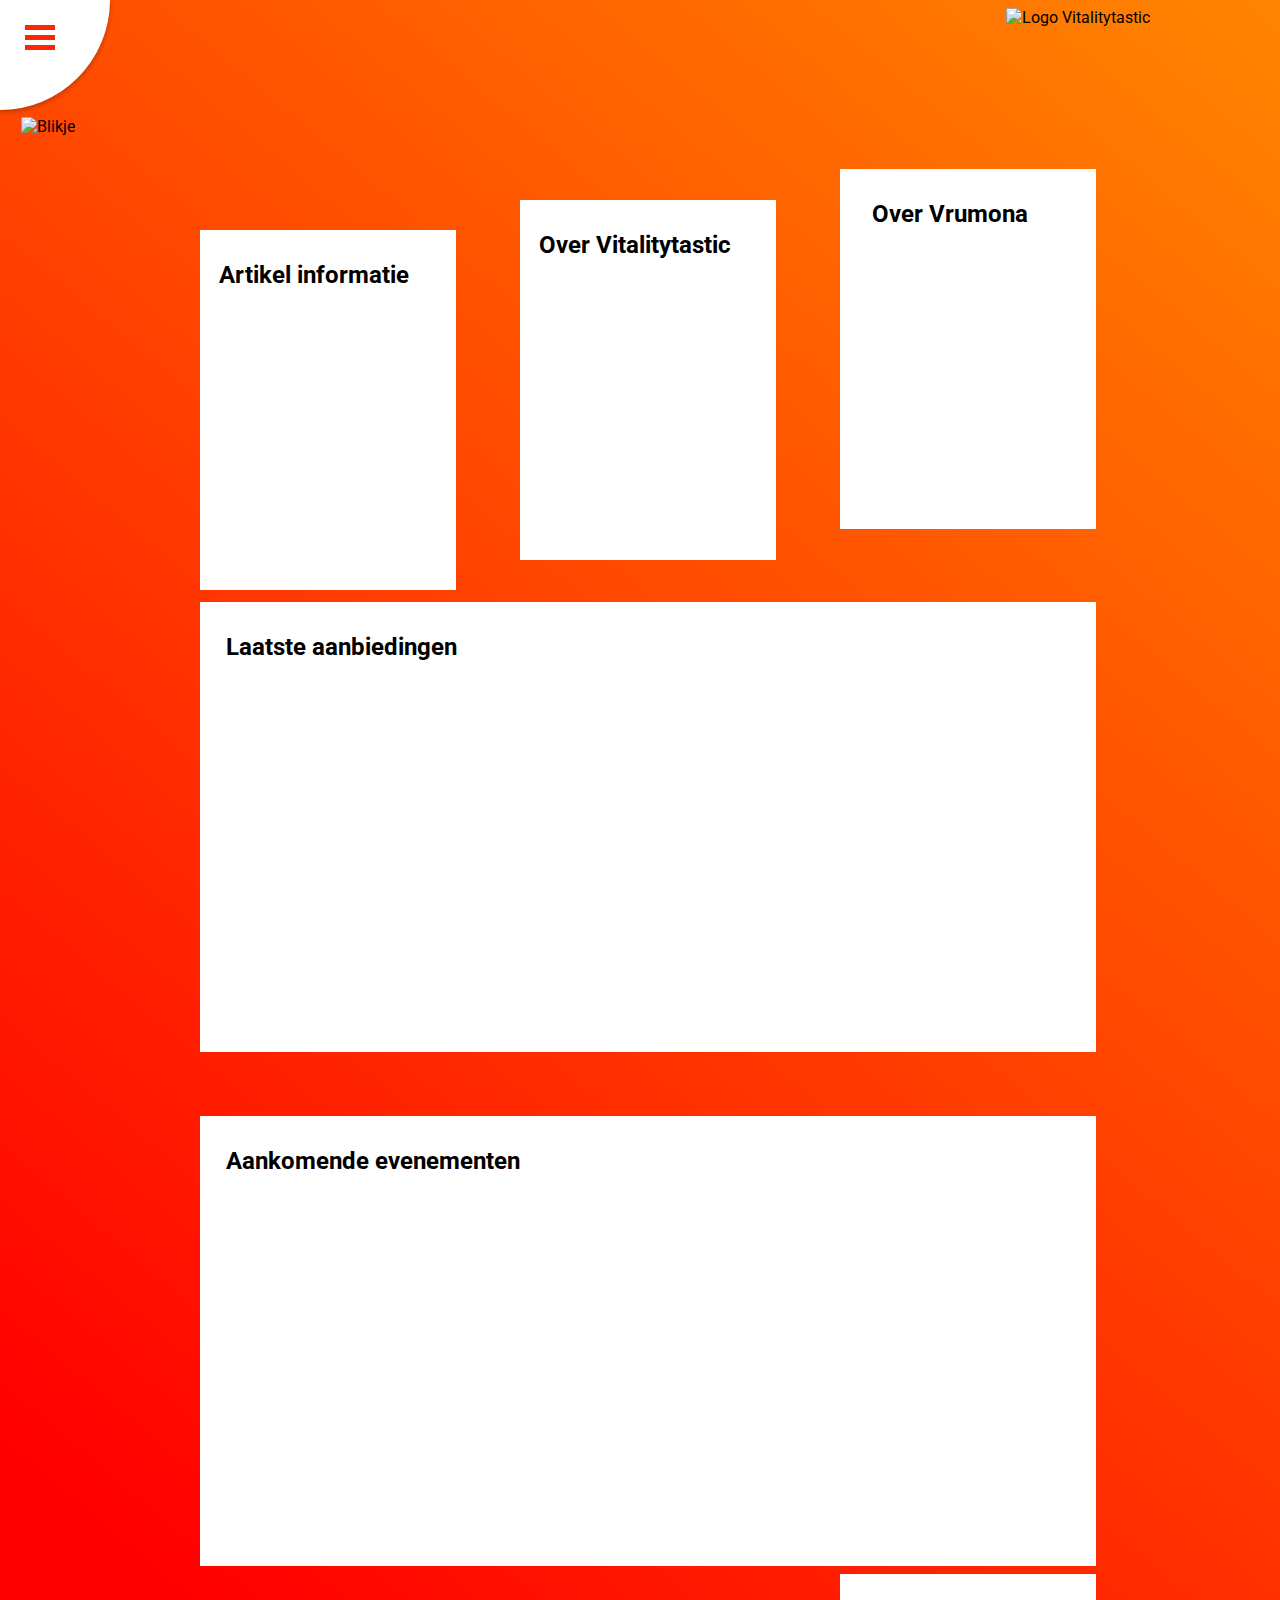
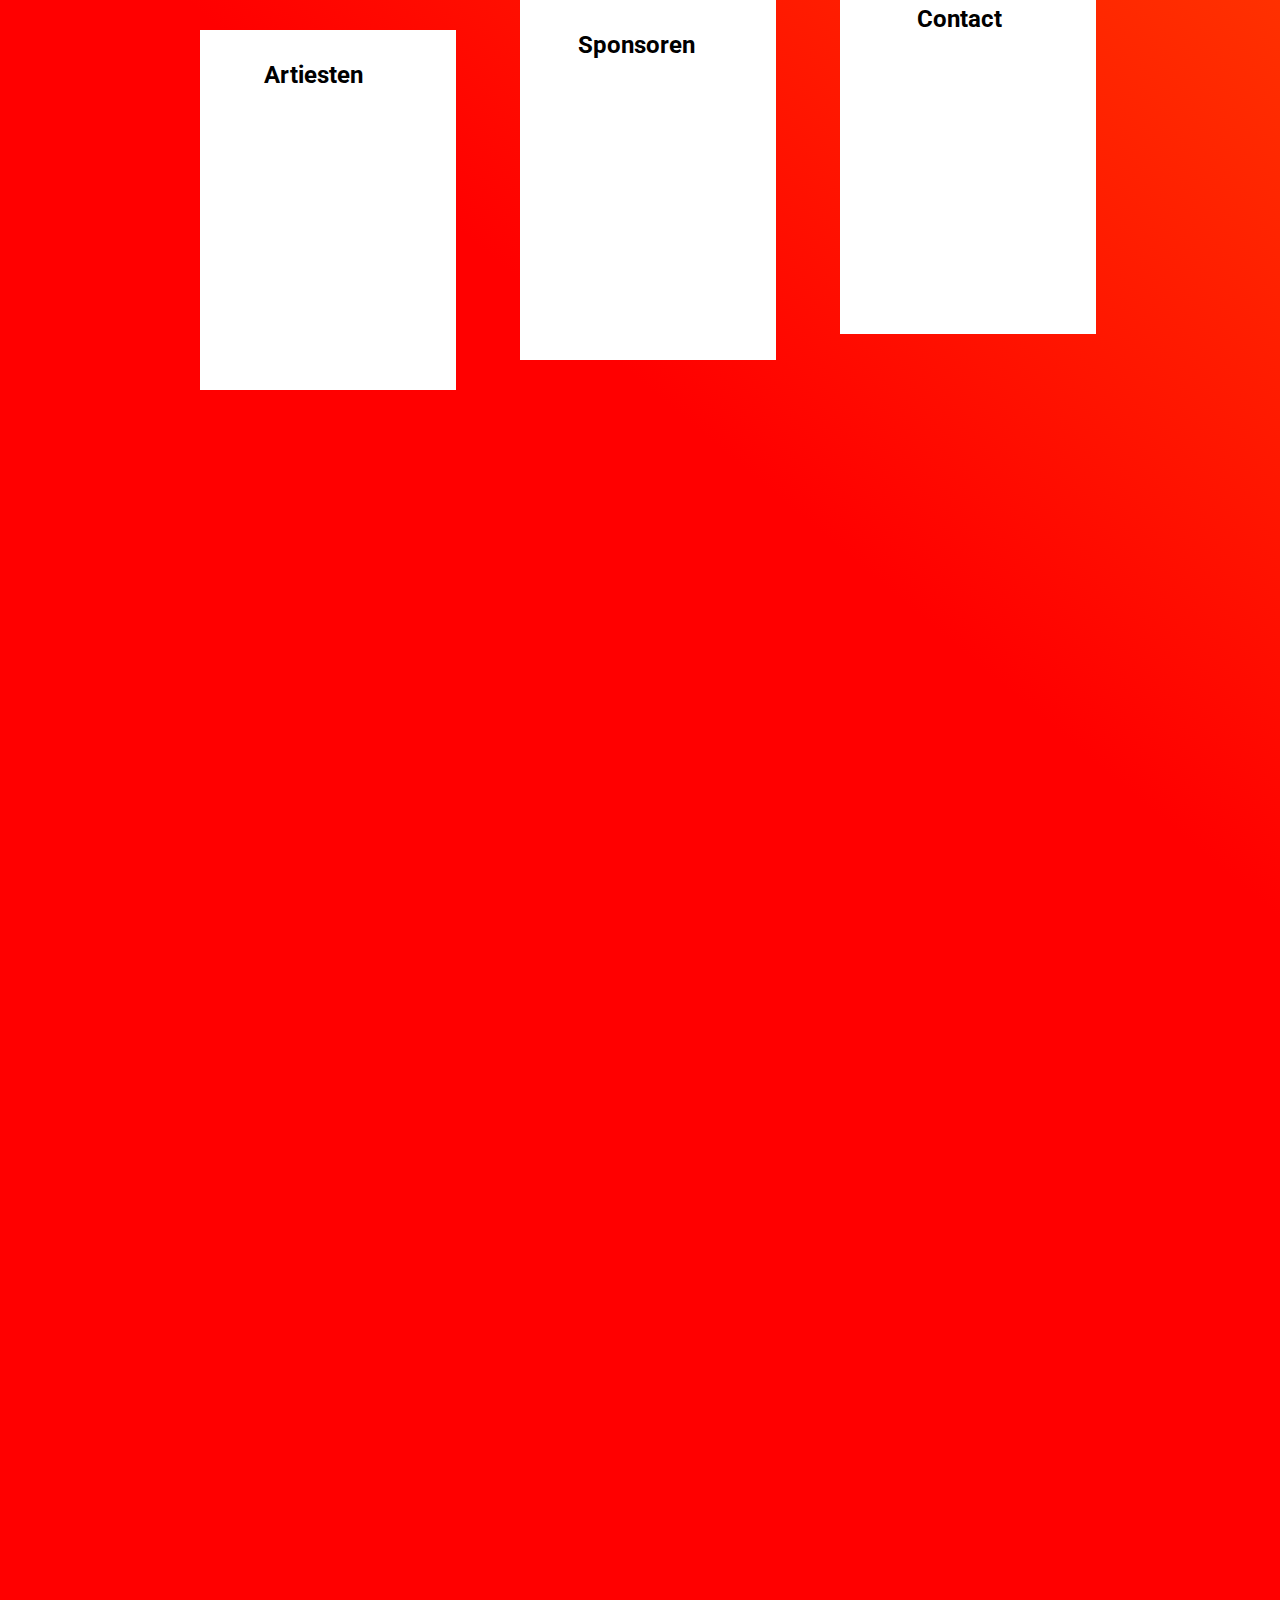
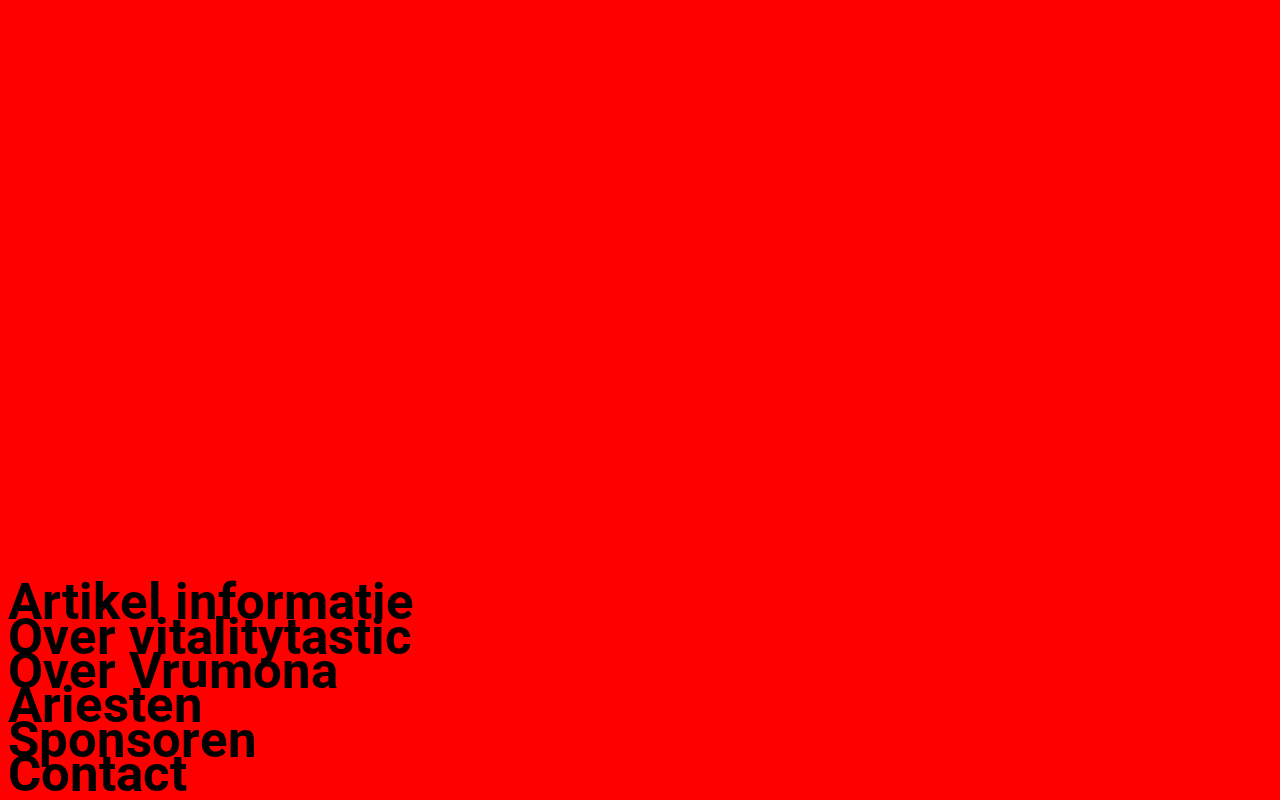
==== index.html @ ac8f7197 "home pagina gelinkt" ====
<!DOCTYPE html>
<html lang="en">
    <head>
        <meta charset="utf-8">
        <meta http-equiv="language" content="NL">
        <meta name="viewport" content="width=device-width, initial-scale=1.0">
        <meta name="description" content="Vitalitytastic Energy">
        <meta name="author" content="Marieke van Rijn, Moos ter Haak, Marco Eitens, Kane de Rode">
        <meta name="keywords" content="Vitalitytastic Energy">
        <title>Vitalitytastic</title>
        <link rel="stylesheet" type="text/css" href="css/style.css">
        <link rel="preconnect" href="https://fonts.gstatic.com">
        <link href="https://fonts.googleapis.com/css2?family=Roboto:wght@300&display=swap" rel="stylesheet">
    </head>
    <body>
            <header>
                <input type="checkbox" id="menu-toggle"/>
                <label id="trigger" for="menu-toggle"></label>
                <label id="burger" for="menu-toggle"></label>
                <ul id="menu">
                    <li><a href="index.html">Home</a></li>
                    <li><a href="#">Evenementen</a></li>
                    <li><a href="#">Artiesten</a></li>
                    <li><a href="#">Sponsoren</a></li>
                    <li><a href="#">Bedrijf informatie</a></li>
                    <li><a href="#">Product Informatie</a></li>
                    <li><a href="index.contact.html">Contact</a></li> 
                    <li><a href="#">About Us</a></li>
                </ul>
                <img class="logo"src="images/logo.png" alt="Logo Vitalitytastic">
            </header>
            <img class="blikje" src="images/blikje.png" alt="Blikje">
            <article id="intro-tekst">
                <h1>NIEUW: Vitalitytastic energy</h1>
                <p>Probeer nu Vitalitytastic, verkrijgbaar op diverse evenementen en in diverse winkels. </p>
            </article>
            <article class="blok1">
                <h1>Artikel informatie</h1>
            </article>
            <article class="blok2">
                <h1>Over Vitalitytastic</h1>
            </article>
            <article class="blok3">
                <h1>Over Vrumona</h1>
            </article>
            <article class="blok4">
                <h1>Laatste aanbiedingen</h1>
            </article>
            <article class="blok5">
                <h1>Aankomende evenementen</h1>
            </article>
            <article class="blok6">
                <h1>Artiesten</h1>
            </article>
            <article class="blok7">
                <h1>Sponsoren</h1>
            </article>
            <article class="blok8">
                <h1>Contact</h1>
            </article>
            <div class="rows">
              </div>
              <div class="mywrapper">
                <div class="rows">
                  <div class="cols"><h1>Artikel informatie</h1></div>
                  <div class="cols"><h1>Over vitalitytastic</h1></div>
                  <div class="cols"><h1>Over Vrumona</h1></div>
                  <div class="cols"><h1>Ariesten</h1></div>
                  <div class="cols"><h1>Sponsoren</h1></div>
                  <div class="cols"><h1>Contact</h1></div>
                </div>
              </div>
              <div class="rows">
            
              </div>
    </body>
</html>
---- css/style.css ----
/* main achtergrond en font */
html {
background-image: linear-gradient(#ff8a00, #e52e71);
background-image: linear-gradient(to right, violet, darkred, purple);
background-image: linear-gradient(40deg, rgb(255 0 0) 45%, orange);
background-repeat: no-repeat;
background-size: 2000px 4000px ;
font-family: 'Roboto', sans-serif; 
}
/* einde main achtergrond en font */
/* mobile */
@media screen and (min-width: 300px) and (max-width: 768px) {

    /* logo */
    .logo {
    position: relative;
    left: 205vw;
    width: 200vw;
    bottom: 5vh;
    z-index: 2;
}
/* einde logo */
/* navigatie */
@keyframes checked-anim {
    50% {
        width: 3000px;
        height: 3000px;
    }
    100% {
        width: 405%;
        height: 400%;
        border-radius: 0;
    }
}
@keyframes not-checked-anim {
    0% {
        width: 3000px;
        height: 3000px;
    }
}
li, a {
    margin: 75px 0 -55px 0;
    color: #f43b03;
    font: 14pt "Roboto", sans-serif;
    font-weight: 700;
    line-height: 1.8;
    text-decoration: none;
    text-transform: none;
    list-style: none;
    outline: 0;
    display: none;
}
li {
    width: 230px;
    text-indent: 56px;
}
a:focus {
    display: block;
    color: #333;
    background-color: #eee;
    transition: all .5s;
}
aside {
    position: absolute;
    color: white;
    top: 35%;
    right: 10%;
    text-align: right;
}
h1 {
    line-height: 0;
    font-size: 4vw;
    font-weight: 700;
}
h3 {
    float: right;
    line-height: .3;
    font-size: 2.5vw;
    font-weight: lighter;
}
h4 {
    float: left;
    margin-left: -2%;
    font-size: 1.5vw;
    font-weight: lighter;
}
#menu {
    top: 0;
    left: 0;
    z-index: 4;
}
#trigger, #burger, #burger:before, #burger:after {
    position: absolute;
    top: 25px;
    left: 25px;
    background: #ff2701;
    width: 30px;
    height: 5px;
    transition: .2s ease;
    cursor: pointer;
    z-index: 5;
}
#trigger {
    height: 25px;
    background: none;
}
#burger:before {
    content: " ";
    top: 10px;
    left: 0;
}
#burger:after {
    content: " ";
    top: 20px;
    left: 0;
}
#menu-toggle:checked + #trigger + #burger {
    top: 35px;
    transform: rotate(180deg);
    transition: transform .2s ease;
}

#menu-toggle:checked + #trigger + #burger:before {
    width: 10px;
    top: -2px;
    left: 18px;
    transform: rotate(45deg) translateX(-5px);
    transition: transform .2s ease;
}
#menu-toggle:checked + #trigger + #burger:after {
    width: 20px;
    top: 2px;
    left: 18px;
    transform: rotate(-45deg) translateX(-5px);
    transition: transform .2s ease;
}
#menu {
    position: absolute;
    margin: 0; padding: 0;
    width: 110px;
    height: 110px;
    background-color: #fff;
    border-bottom-right-radius: 100%;
    box-shadow: 0 2px 5px rgba(0,0,0,0.26);
    animation: not-checked-anim .2s both;
    transition: .2s;
}

#menu-toggle:checked + #trigger + #burger + #menu {
    animation: checked-anim 1s ease both;
}
#menu-toggle:checked + #trigger ~ #menu > li, a {
    display: block;
}
[type="checkbox"]:not(:checked), [type="checkbox"]:checked {
    display: none;
}
/* einde navigatie */
/* introductie */
.blikje {
    position: relative;
    width: 250vw;
    right: 50vw;
}
#intro-tekst{
    width: 250vw;
    position: relative;
    left: 125vw;
    bottom: 100vh;
    font-size: 4.5rem;
}
#intro-tekst h1 {
    font-size: 4.8rem;
}
/* einde introductie */
/* item blokken */
.blok1 h1, .blok2 h1, .blok3 h1, .blok6 h1, .blok7 h1, .blok8 h1 {display: none;}
.blok4 {
    position: relative;
    width: 325vw;
    height: 100vh;
    background-color: white;
    top: 65vh;
    left: 40vw;
    padding: 5vw;
    border: 5px black solid;
}
.blok4 h1 {font-size: 5rem;}
.blok5 {
    position: relative;
    width: 325vw;
    height: 100vh;
    background-color: white;
    top: 85vh;
    left: 40vw;
    padding: 5vw;
    border: 5px black solid;
}
.blok5 h1 {font-size: 5rem;}
.rows {
  height: 33.333333333333333333%;
}
.cols {
  width: 200vw;
  height: 200vw;
  /*float: right;*/
  /*height: 100%;*/
  background-color: white;
  border: solid;
  font-size: 2.2vw;
  text-align: center;
  vertical-align: middle;
  border-color: black;
  display: inline-block;
}
.cols h1 {
    font-size: 5rem;
}
.mywrapper {
    bottom: 290vh;
    position: relative;
    left: 38vw;
    width: 360vw;
    max-width: 500vw;
    overflow-x: scroll;
    white-space: nowrap;
    padding: 5vw;
}
/* einde item blokken */
}
/* einde mobile */
/* desktop */
@media screen and (min-width: 1200px) {
/* main */
html {height: 350vh;}
body {height: 350vh;}
/* einde main */
.text_info {
    margin-top:80px;
    margin-left:50px;
    background-color:white;
    width: 500px ;
}
/* logo */
.logo {
    position: relative;
    top: 0vh;
    width: 20vw;
    left: 78vw;
}
/* einde logo */
/* navigatie */
@keyframes checked-anim {
    50% {
        width: 3000px;
        height: 3000px;
    }
    100% {
        width: 100%;
        height: 100%;
        border-radius: 0;
    }
}
@keyframes not-checked-anim {
    0% {
        width: 3000px;
        height: 3000px;
    }
}
li, a {
    margin: 75px 0 -55px 0;
    color: #f43b03;
    font: 14pt "Roboto", sans-serif;
    font-weight: 700;
    line-height: 1.8;
    text-decoration: none;
    text-transform: none;
    list-style: none;
    outline: 0;
    display: none;
}
li {
    width: 230px;
    text-indent: 56px;
}
a:focus {
    display: block;
    color: #333;
    background-color: #eee;
    transition: all .5s;
}
aside {
    position: absolute;
    color: white;
    top: 35%;
    right: 10%;
    text-align: right;
}
h1 {
    line-height: 0;
    font-size: 4vw;
    font-weight: 700;
}
h3 {
    float: right;
    line-height: .3;
    font-size: 2.5vw;
    font-weight: lighter;
}
h4 {
    float: left;
    margin-left: -2%;
    font-size: 1.5vw;
    font-weight: lighter;
}
#menu {
    top: 0;
    left: 0;
    z-index: 4;
}
#trigger, #burger, #burger:before, #burger:after {
    position: absolute;
    top: 25px;
    left: 25px;
    background: #ff2701;
    width: 30px;
    height: 5px;
    transition: .2s ease;
    cursor: pointer;
    z-index: 5;
}
#trigger {
    height: 25px;
    background: none;
}
#burger:before {
    content: " ";
    top: 10px;
    left: 0;
}
#burger:after {
    content: " ";
    top: 20px;
    left: 0;
}
#menu-toggle:checked + #trigger + #burger {
    top: 35px;
    transform: rotate(180deg);
    transition: transform .2s ease;
}

#menu-toggle:checked + #trigger + #burger:before {
    width: 20px;
    top: -2px;
    left: 18px;
    transform: rotate(45deg) translateX(-5px);
    transition: transform .2s ease;
}
#menu-toggle:checked + #trigger + #burger:after {
    width: 20px;
    top: 2px;
    left: 18px;
    transform: rotate(-45deg) translateX(-5px);
    transition: transform .2s ease;
}
#menu {
    position: absolute;
    margin: 0; padding: 0;
    width: 110px;
    height: 110px;
    background-color: #fff;
    border-bottom-right-radius: 100%;
    box-shadow: 0 2px 5px rgba(0,0,0,0.26);
    animation: not-checked-anim .2s both;
    transition: .2s;
}

#menu-toggle:checked + #trigger + #burger + #menu {
    animation: checked-anim 1s ease both;
}
#menu-toggle:checked + #trigger ~ #menu > li, a {
    display: block;
}
[type="checkbox"]:not(:checked), [type="checkbox"]:checked {
    display: none;
}
/* einde navigatie */
/* introductie */
.blikje {
    position: relative;
    top: 10vh;
    left: 1vw;
    width: 40vw;
    z-index: 1;
}
#intro-tekst {
    width: 55vw;
    position: relative;
    left: 30vw;
    bottom: 50vh;
    color: white;
    z-index: 1;
}
#intro-tekst h1 {
    font-size: 3rem;
}
#intro-tekst p {
    font-size: 1.5rem;
}
/* einde introductie */
/* informatie blokken */
.blok1 {
    position: relative;
    background-color: white;
    height: 40vh;
    width: 20vw;
    left: 10vw;
    margin: 5vw;
    z-index: 1;
}
.blok1 h1 {
    position: relative;
    top: 5vh;
    left: 1.5vw;
    font-size: 1.5rem;
}
.blok2 {
    position: relative;
    background-color: white;
    height: 40vh;
    width: 20vw;
    left: 35vw;
    bottom: 50.5vh;
    margin: 5vw;
    z-index: 1;
}
.blok2 h1 {
    position: relative;
    top: 5vh;
    left: 1.5vw;
    font-size: 1.5rem;
}
.blok3 {
    position: relative;
    background-color: white;
    height: 40vh;
    width: 20vw;
    left: 60vw;
    bottom: 101vh;
    margin: 5vw;
    z-index: 1;
}
.blok3 h1 {
    position: relative;
    top: 5vh;
    left: 2.5vw;
    font-size: 1.5rem;
}
.blok4 {
    position: relative;
    background-color: white;
    height: 50vh;
    width: 70vw;
    left: 10vw;
    bottom: 100vh;
    margin: 5vw;
    z-index: 1;
}
.blok4 h1 {
    position: relative;
    top: 5vh;
    left: 2vw;
    font-size: 1.5rem;
}
.blok5 {
    position: relative;
    background-color: white;
    height: 50vh;
    width: 70vw;
    left: 10vw;
    bottom: 100vh;
    margin: 5vw;
    z-index: 1;
}
.blok5 h1 {
    position: relative;
    top: 5vh;
    left: 2vw;
    font-size: 1.5rem;
}
.blok6 {
    position: relative;
    background-color: white;
    height: 40vh;
    width: 20vw;
    left: 10vw;
    bottom: 100vh;
    margin: 5vw;
    z-index: 1;
}
.blok6 h1 {
    position: relative;
    top: 5vh;
    left: 5vw;
    font-size: 1.5rem;
}
.blok7 {
    position: relative;
    background-color: white;
    height: 40vh;
    width: 20vw;
    left: 35vw;
    bottom: 150.5vh;
    margin: 5vw;
    z-index: 1;
}
.blok7 h1 {
    position: relative;
    top: 5vh;
    left: 4.5vw;
    font-size: 1.5rem;
}
.blok8 {
    position: relative;
    background-color: white;
    height: 40vh;
    width: 20vw;
    left: 60vw;
    bottom: 200.5vh;
    margin: 5vw;
    z-index: 1;
}
.blok8 h1 {
    position: relative;
    top: 5vh;
    left: 6vw;
    font-size: 1.5rem;
}
/* einde informatie blokken */
/* product informatie pagina */

}
/* einde desktop */
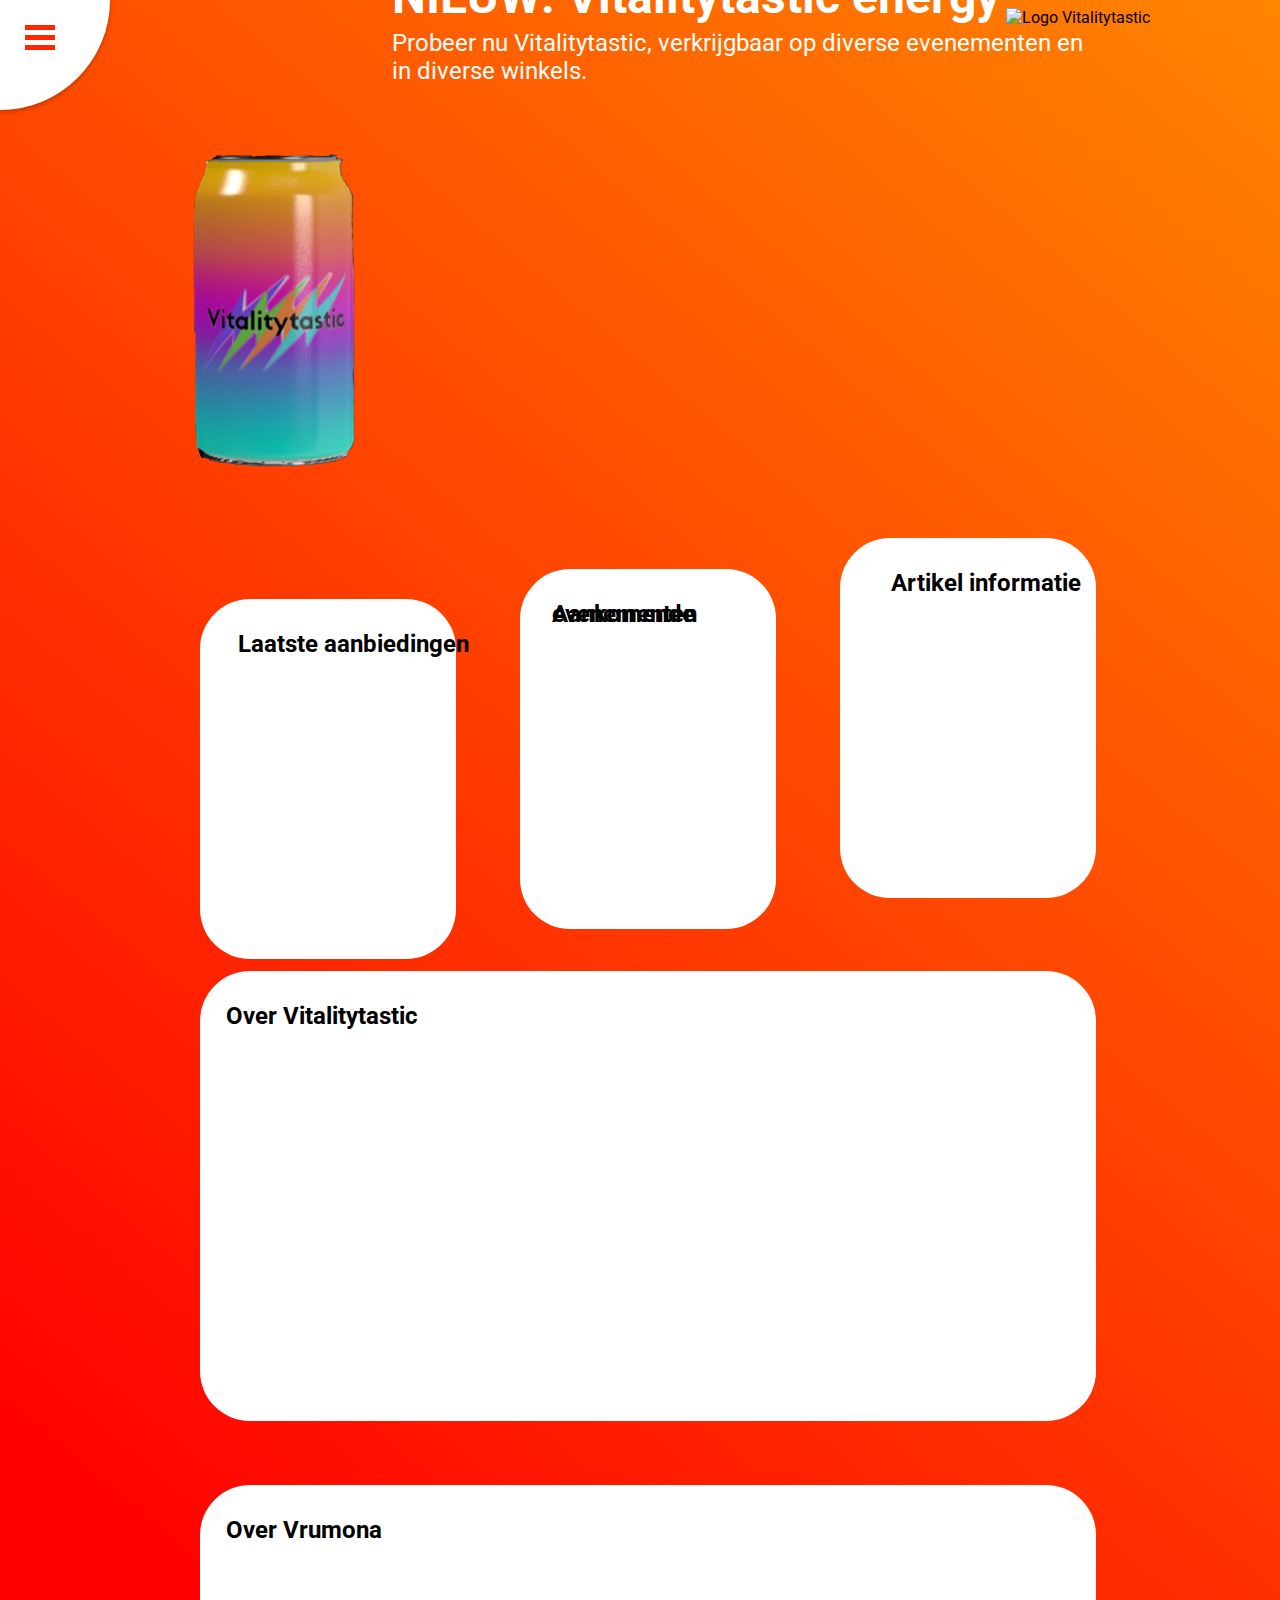
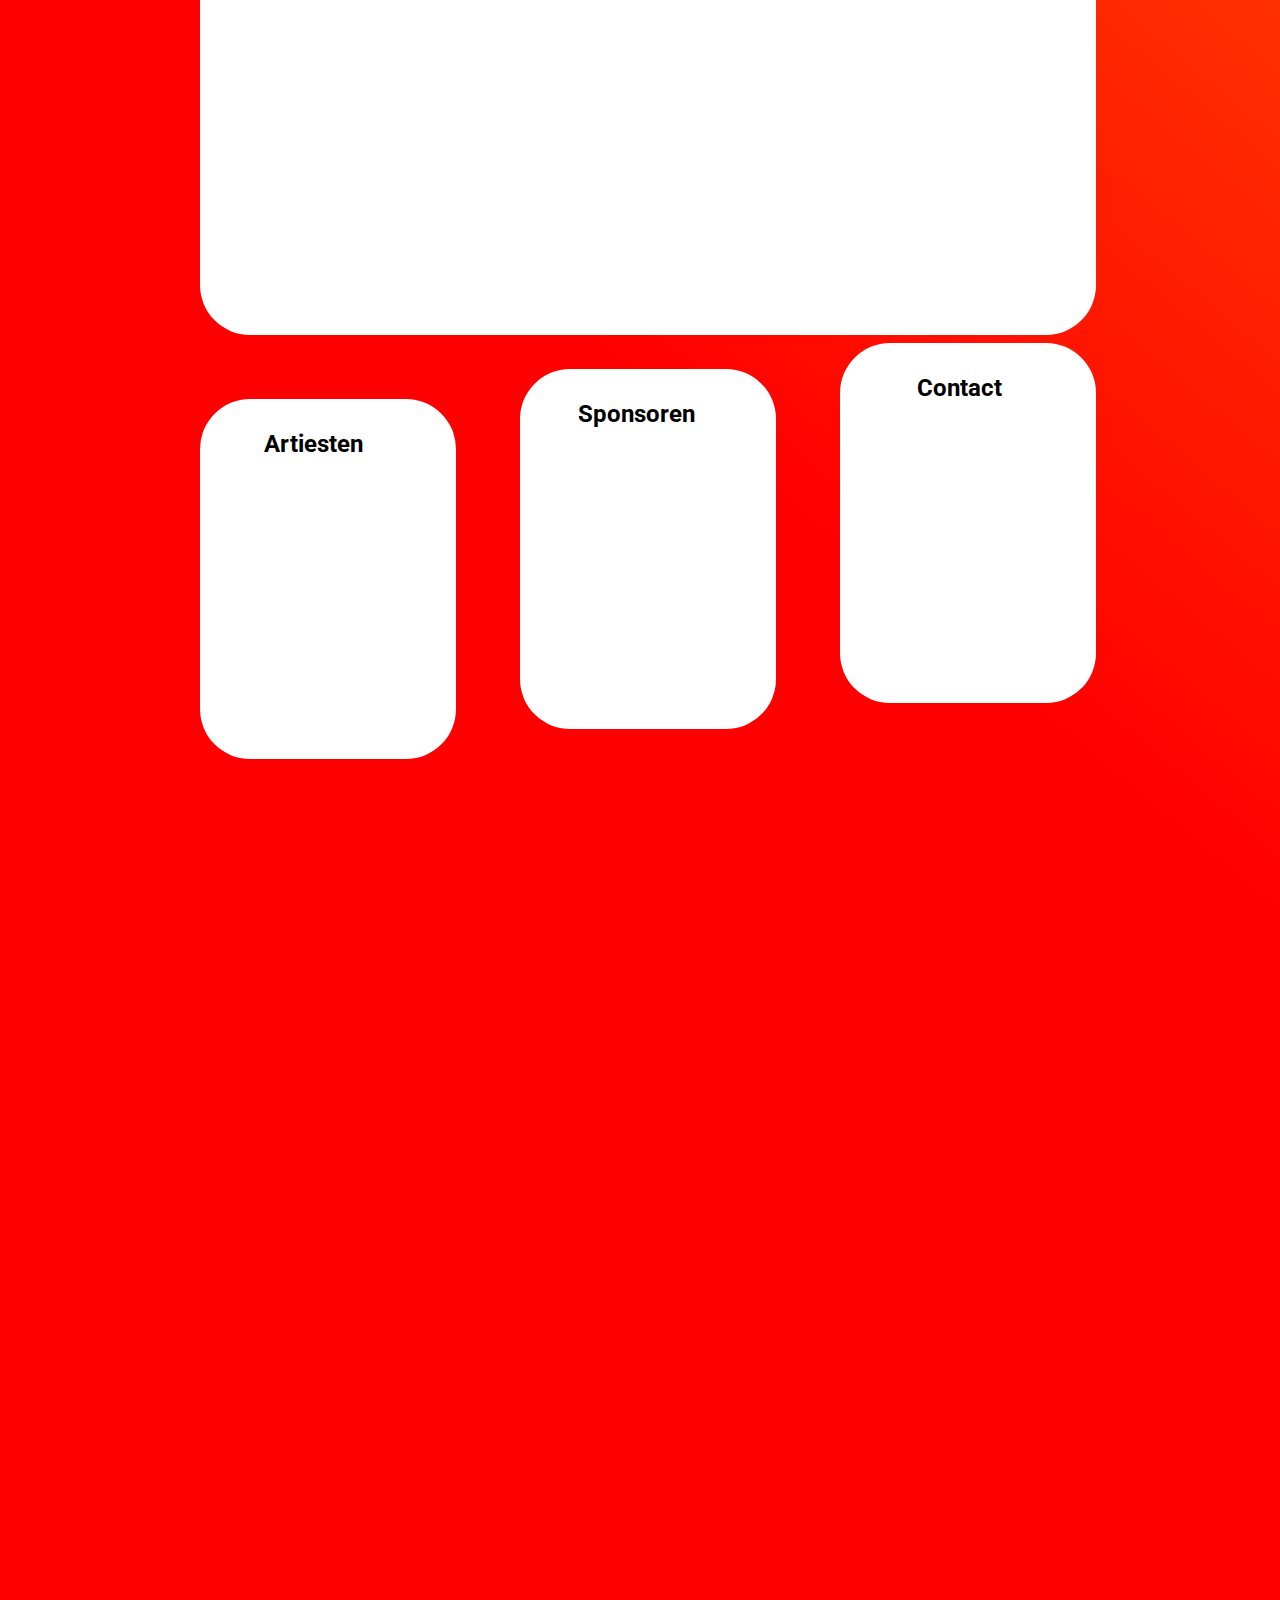
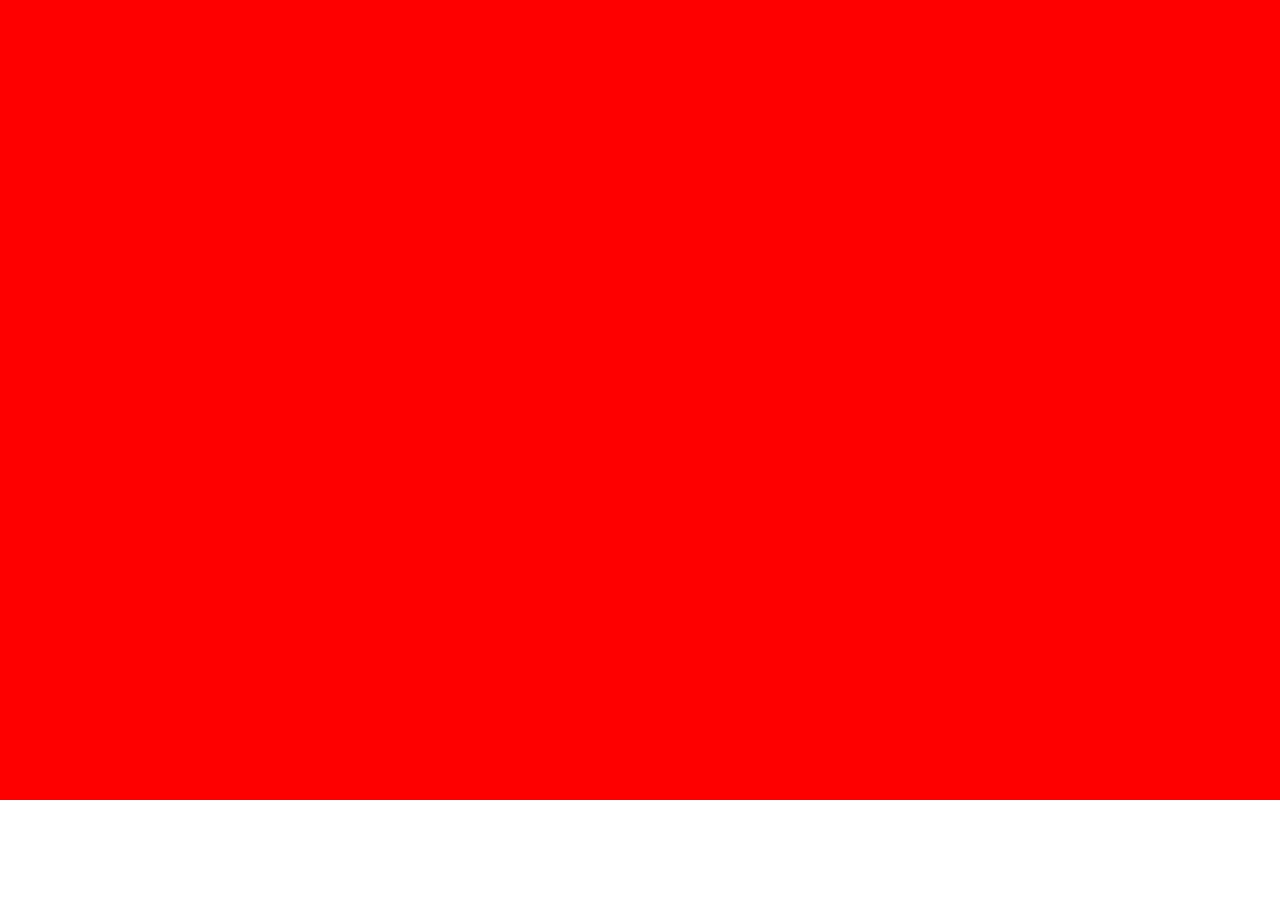
==== commit 62d0f1d7: "Layout aangepast, benaming toegevoegd" ====
--- a/index.html
+++ b/index.html
@@ -18,60 +18,75 @@
                 <label id="trigger" for="menu-toggle"></label>
                 <label id="burger" for="menu-toggle"></label>
                 <ul id="menu">
-                    <li><a href="index.html">Home</a></li>
-                    <li><a href="#">Evenementen</a></li>
-                    <li><a href="#">Artiesten</a></li>
-                    <li><a href="#">Sponsoren</a></li>
-                    <li><a href="#">Bedrijf informatie</a></li>
-                    <li><a href="#">Product Informatie</a></li>
-                    <li><a href="index.contact.html">Contact</a></li> 
-                    <li><a href="#">About Us</a></li>
+                    <li class="menu-list"><a class="menu-a" href="index.html">Home</a></li>
+                    <li class="menu-list"><a class="menu-a" href="#">Evenementen</a></li>
+                    <li class="menu-list"><a class="menu-a" href="#">Artiesten</a></li>
+                    <li class="menu-list"><a class="menu-a" href="#">Sponsoren</a></li>
+                    <li class="menu-list"><a class="menu-a" href="#">Bedrijf informatie</a></li>
+                    <li class="menu-list"><a class="menu-a" href="#">Product Informatie</a></li>
+                    <li class="menu-list"><a class="menu-a" href="index.contact.html">Contact</a></li>
+                    <li class="menu-list"><a class="menu-a" href="#">About Us</a></li>
                 </ul>
-                <img class="logo"src="images/logo.png" alt="Logo Vitalitytastic">
+                <img class="logo" src="images/logo.png" alt="Logo Vitalitytastic">
             </header>
-            <img class="blikje" src="images/blikje.png" alt="Blikje">
-            <article id="intro-tekst">
-                <h1>NIEUW: Vitalitytastic energy</h1>
-                <p>Probeer nu Vitalitytastic, verkrijgbaar op diverse evenementen en in diverse winkels. </p>
-            </article>
-            <article class="blok1">
-                <h1>Artikel informatie</h1>
-            </article>
-            <article class="blok2">
-                <h1>Over Vitalitytastic</h1>
-            </article>
-            <article class="blok3">
-                <h1>Over Vrumona</h1>
-            </article>
-            <article class="blok4">
-                <h1>Laatste aanbiedingen</h1>
-            </article>
-            <article class="blok5">
-                <h1>Aankomende evenementen</h1>
-            </article>
-            <article class="blok6">
-                <h1>Artiesten</h1>
-            </article>
-            <article class="blok7">
-                <h1>Sponsoren</h1>
-            </article>
-            <article class="blok8">
-                <h1>Contact</h1>
-            </article>
-            <div class="rows">
-              </div>
-              <div class="mywrapper">
-                <div class="rows">
-                  <div class="cols"><h1>Artikel informatie</h1></div>
-                  <div class="cols"><h1>Over vitalitytastic</h1></div>
-                  <div class="cols"><h1>Over Vrumona</h1></div>
-                  <div class="cols"><h1>Ariesten</h1></div>
-                  <div class="cols"><h1>Sponsoren</h1></div>
-                  <div class="cols"><h1>Contact</h1></div>
+
+            <div class="page-intro"> <!--------------------- extra div geplaats om stukken duidelijker te scheiden --------------------->
+                <img class="blikje" src="images/Blikje.png" alt="Blikje">
+                <article id="intro-tekst">
+                    <h1 class="h1-titel">NIEUW: Vitalitytastic energy</h1>
+                    <p class="p-ondertitel">Probeer nu Vitalitytastic, verkrijgbaar op diverse evenementen en in diverse winkels. </p>
+                </article>
+            </div>
+
+            <div class="blokken">
+                <div class="blokken-groot"> <!--------------------- extra div's geplaatst om stukken duidelijker te scheiden --------------------->
+                <div class="blok1-groot">
+                    <article class="blok1">
+                        <h1 class="h1-blokken">Laatste aanbiedingen</h1>
+                    </article>
                 </div>
-              </div>
-              <div class="rows">
-            
-              </div>
+                <div class="blok2-groot">
+                    <article class="blok2">
+                        <h1 class="h1-blokken">Aankomende evenementen</h1>
+                    </article>
+                </div>
+                </div>
+                <div class="blokken-klein"> <!--------------------- extra div's geplaatst om stukken duidelijker te scheiden --------------------->
+                <div class="blok3-klein">
+                    <article class="blok3">
+                        <h1 class="h1-blokken">Artikel informatie</h1>
+                    </article>
+                </div>
+                <div class="blok4-klein">
+                    <article class="blok4">
+                        <h1 class="h1-blokken">Over Vitalitytastic</h1>
+                    </article>
+                </div>
+                <div class="blok5-klein">
+                    <article class="blok5">
+                        <h1 class="h1-blokken">Over Vrumona</h1>
+                    </article>
+                </div>
+                <div class="blok6-klein">
+                    <article class="blok6">
+                        <h1 class="h1-blokken">Artiesten</h1>
+                    </article>
+                </div>
+                <div class="blok7-klein">
+                    <article class="blok7">
+                        <h1 class="h1-blokken">Sponsoren</h1>
+                    </article>
+                </div>
+                <div class="blok8-klein">
+                    <article class="blok8">
+                        <h1 class="h1-blokken">Contact</h1>
+                    </article>
+                </div>
+                </div>
+
+            </div>
+
+
+
     </body>
 </html>
--- a/css/style.css
+++ b/css/style.css
@@ -181,9 +181,10 @@
     height: 100vh;
     background-color: white;
     top: 65vh;
-    left: 40vw;
+    left: 30vw;
     padding: 5vw;
     border: 5px black solid;
+    border-radius: 50px;
 }
 .blok4 h1 {font-size: 5rem;}
 .blok5 {
@@ -192,9 +193,10 @@
     height: 100vh;
     background-color: white;
     top: 85vh;
-    left: 40vw;
+    left: 30vw;
     padding: 5vw;
     border: 5px black solid;
+    border-radius: 50px;
 }
 .blok5 h1 {font-size: 5rem;}
 .rows {
@@ -212,15 +214,22 @@
   vertical-align: middle;
   border-color: black;
   display: inline-block;
+  border-radius: 50px;
+  margin-right: 10vw;
 }
 .cols h1 {
     font-size: 5rem;
 }
+.cols:nth-child(6){
+    background-image: url(/images/contact.png);
+    background-position: center;
+}
+
 .mywrapper {
     bottom: 290vh;
     position: relative;
-    left: 38vw;
-    width: 360vw;
+    left: 3vw;
+    width: 400vw;
     max-width: 500vw;
     overflow-x: scroll;
     white-space: nowrap;
@@ -230,7 +239,7 @@
 }
 /* einde mobile */
 /* desktop */
-@media screen and (min-width: 1200px) {
+@media screen and (min-width: 1000px) {
 /* main */
 html {height: 350vh;}
 body {height: 350vh;}
@@ -417,12 +426,14 @@
     left: 10vw;
     margin: 5vw;
     z-index: 1;
+    border-radius: 50px;
 }
 .blok1 h1 {
     position: relative;
     top: 5vh;
-    left: 1.5vw;
-    font-size: 1.5rem;
+    left: 3vw;
+    font-size: 1.5rem;
+    border-radius: 50px;
 }
 .blok2 {
     position: relative;
@@ -433,11 +444,12 @@
     bottom: 50.5vh;
     margin: 5vw;
     z-index: 1;
+    border-radius: 50px;
 }
 .blok2 h1 {
     position: relative;
     top: 5vh;
-    left: 1.5vw;
+    left: 2.5vw;
     font-size: 1.5rem;
 }
 .blok3 {
@@ -449,11 +461,12 @@
     bottom: 101vh;
     margin: 5vw;
     z-index: 1;
+    border-radius: 50px;
 }
 .blok3 h1 {
     position: relative;
     top: 5vh;
-    left: 2.5vw;
+    left: 4vw;
     font-size: 1.5rem;
 }
 .blok4 {
@@ -465,6 +478,7 @@
     bottom: 100vh;
     margin: 5vw;
     z-index: 1;
+    border-radius: 50px;
 }
 .blok4 h1 {
     position: relative;
@@ -481,6 +495,7 @@
     bottom: 100vh;
     margin: 5vw;
     z-index: 1;
+    border-radius: 50px;
 }
 .blok5 h1 {
     position: relative;
@@ -497,6 +512,7 @@
     bottom: 100vh;
     margin: 5vw;
     z-index: 1;
+    border-radius: 50px;
 }
 .blok6 h1 {
     position: relative;
@@ -513,6 +529,7 @@
     bottom: 150.5vh;
     margin: 5vw;
     z-index: 1;
+    border-radius: 50px;
 }
 .blok7 h1 {
     position: relative;
@@ -529,6 +546,7 @@
     bottom: 200.5vh;
     margin: 5vw;
     z-index: 1;
+    border-radius: 50px;
 }
 .blok8 h1 {
     position: relative;
@@ -536,8 +554,32 @@
     left: 6vw;
     font-size: 1.5rem;
 }
+.rows {display: none;}
 /* einde informatie blokken */
 /* product informatie pagina */
-
+.item-border{
+    position: relative;
+    top: 10vh;
+    left: 10vw;
+    background-color: orange;
+    border-radius: 20%;
+    height: 90vh;
+    width: 40vw;
+}
+table {
+    position: relative;
+    bottom: 75vh;
+    left: 13vw;
+}
+td, th {
+    width: 10vw;
+    text-align: center;
+}
+.vita {
+    margin-top: 5vh;
+}
+.vita caption {
+    font-weight: bold;
+}
 }
 /* einde desktop */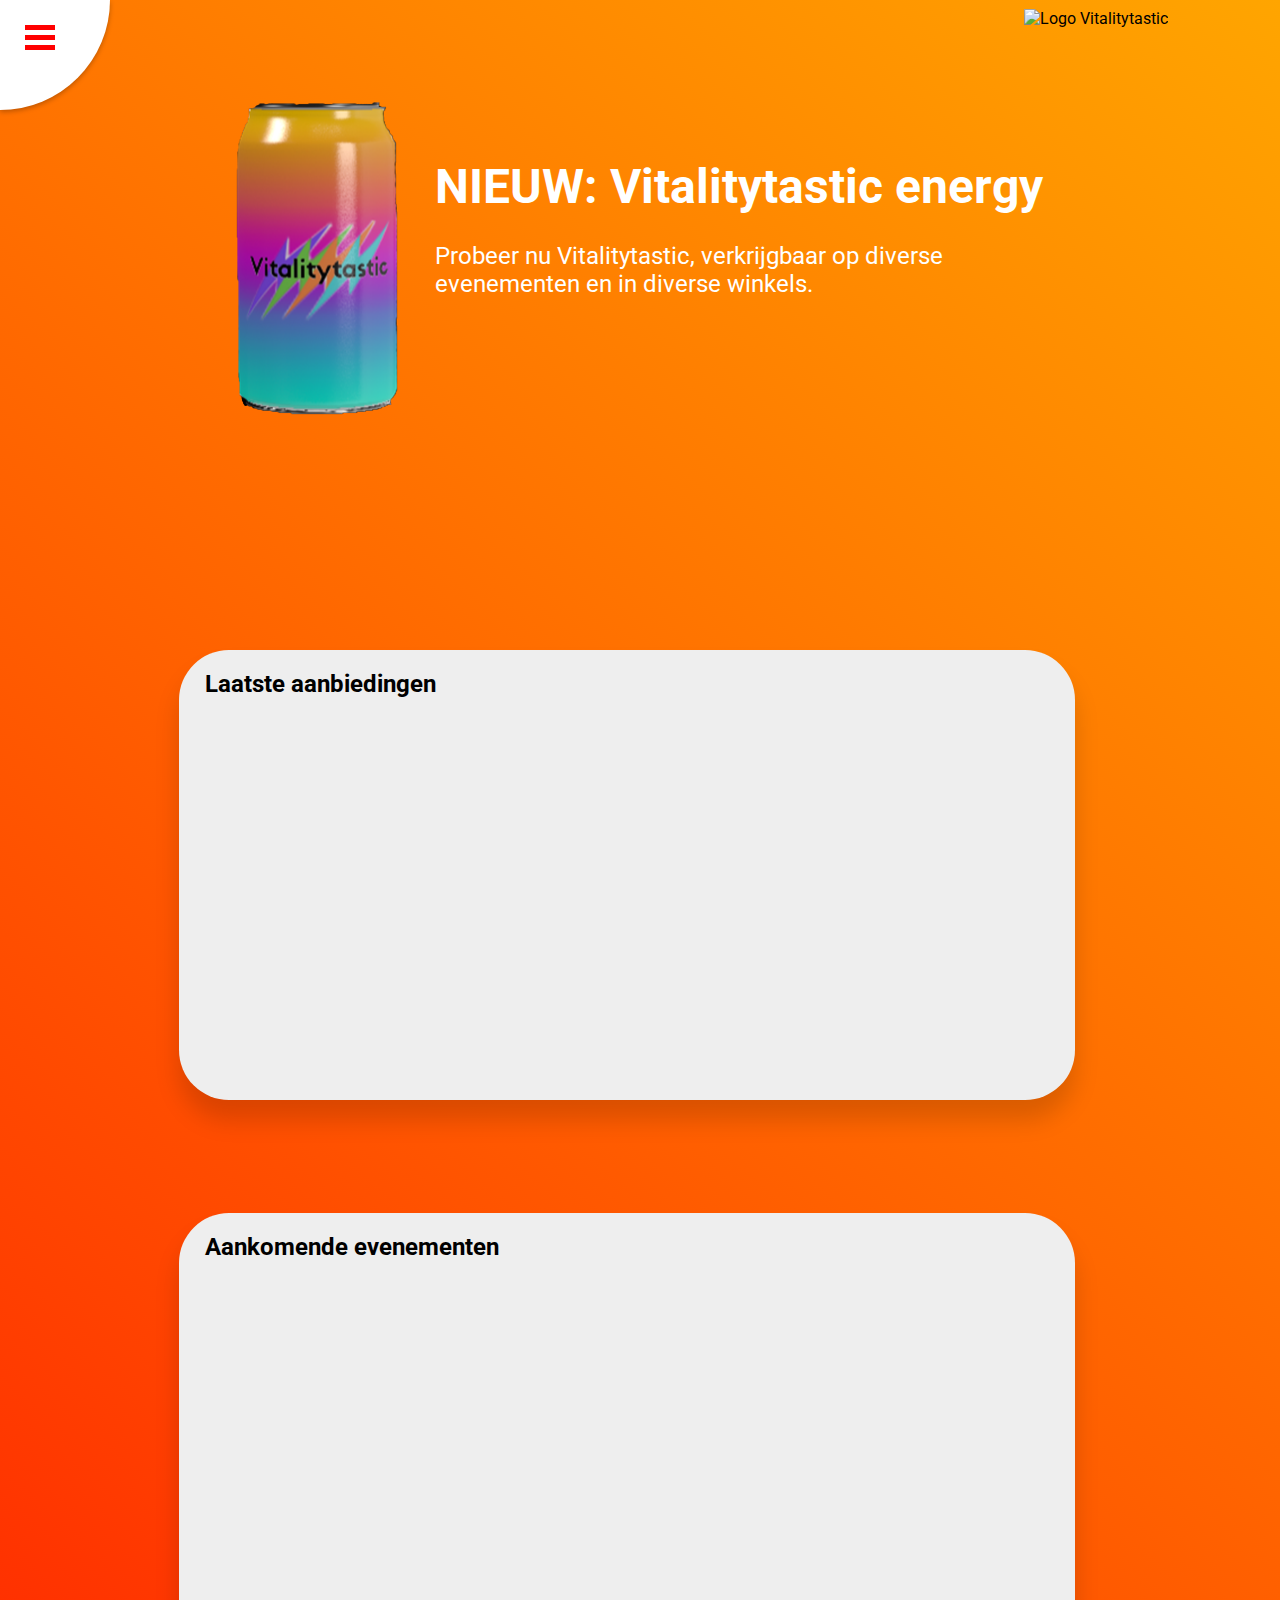
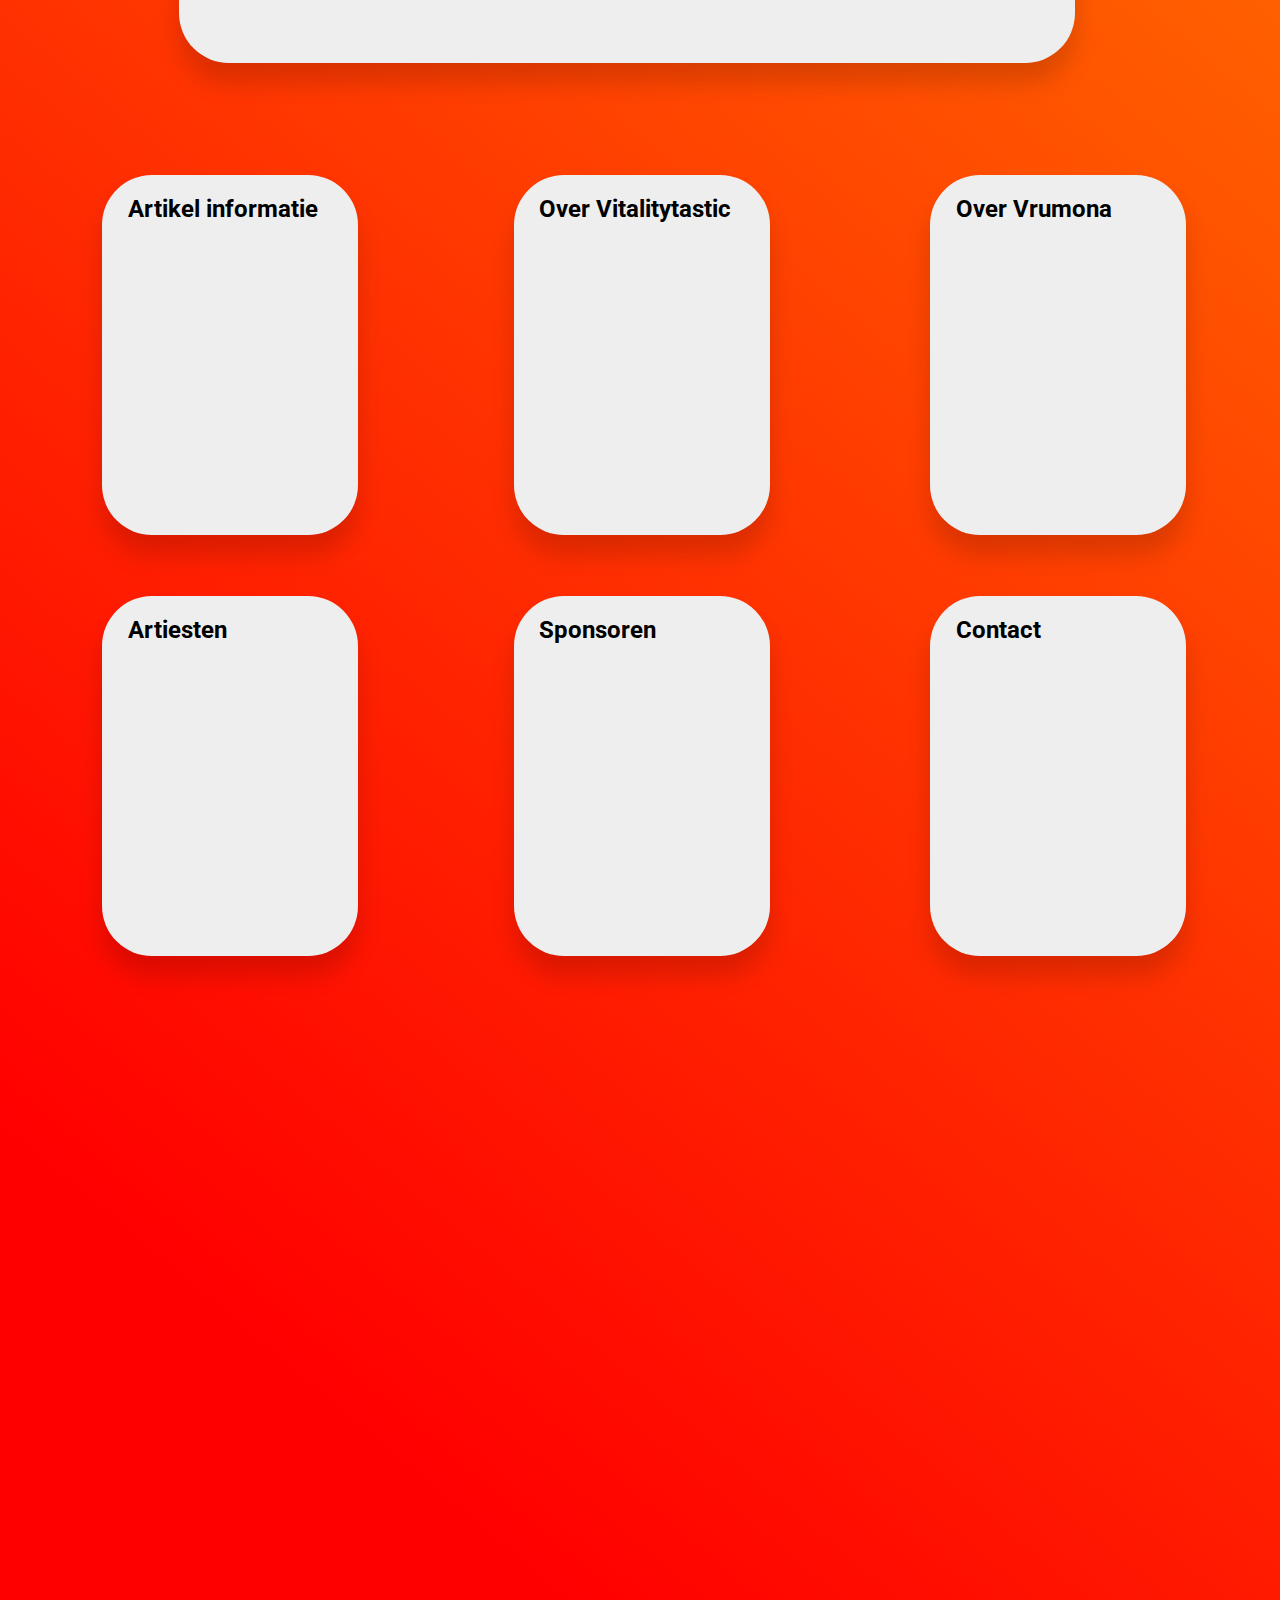
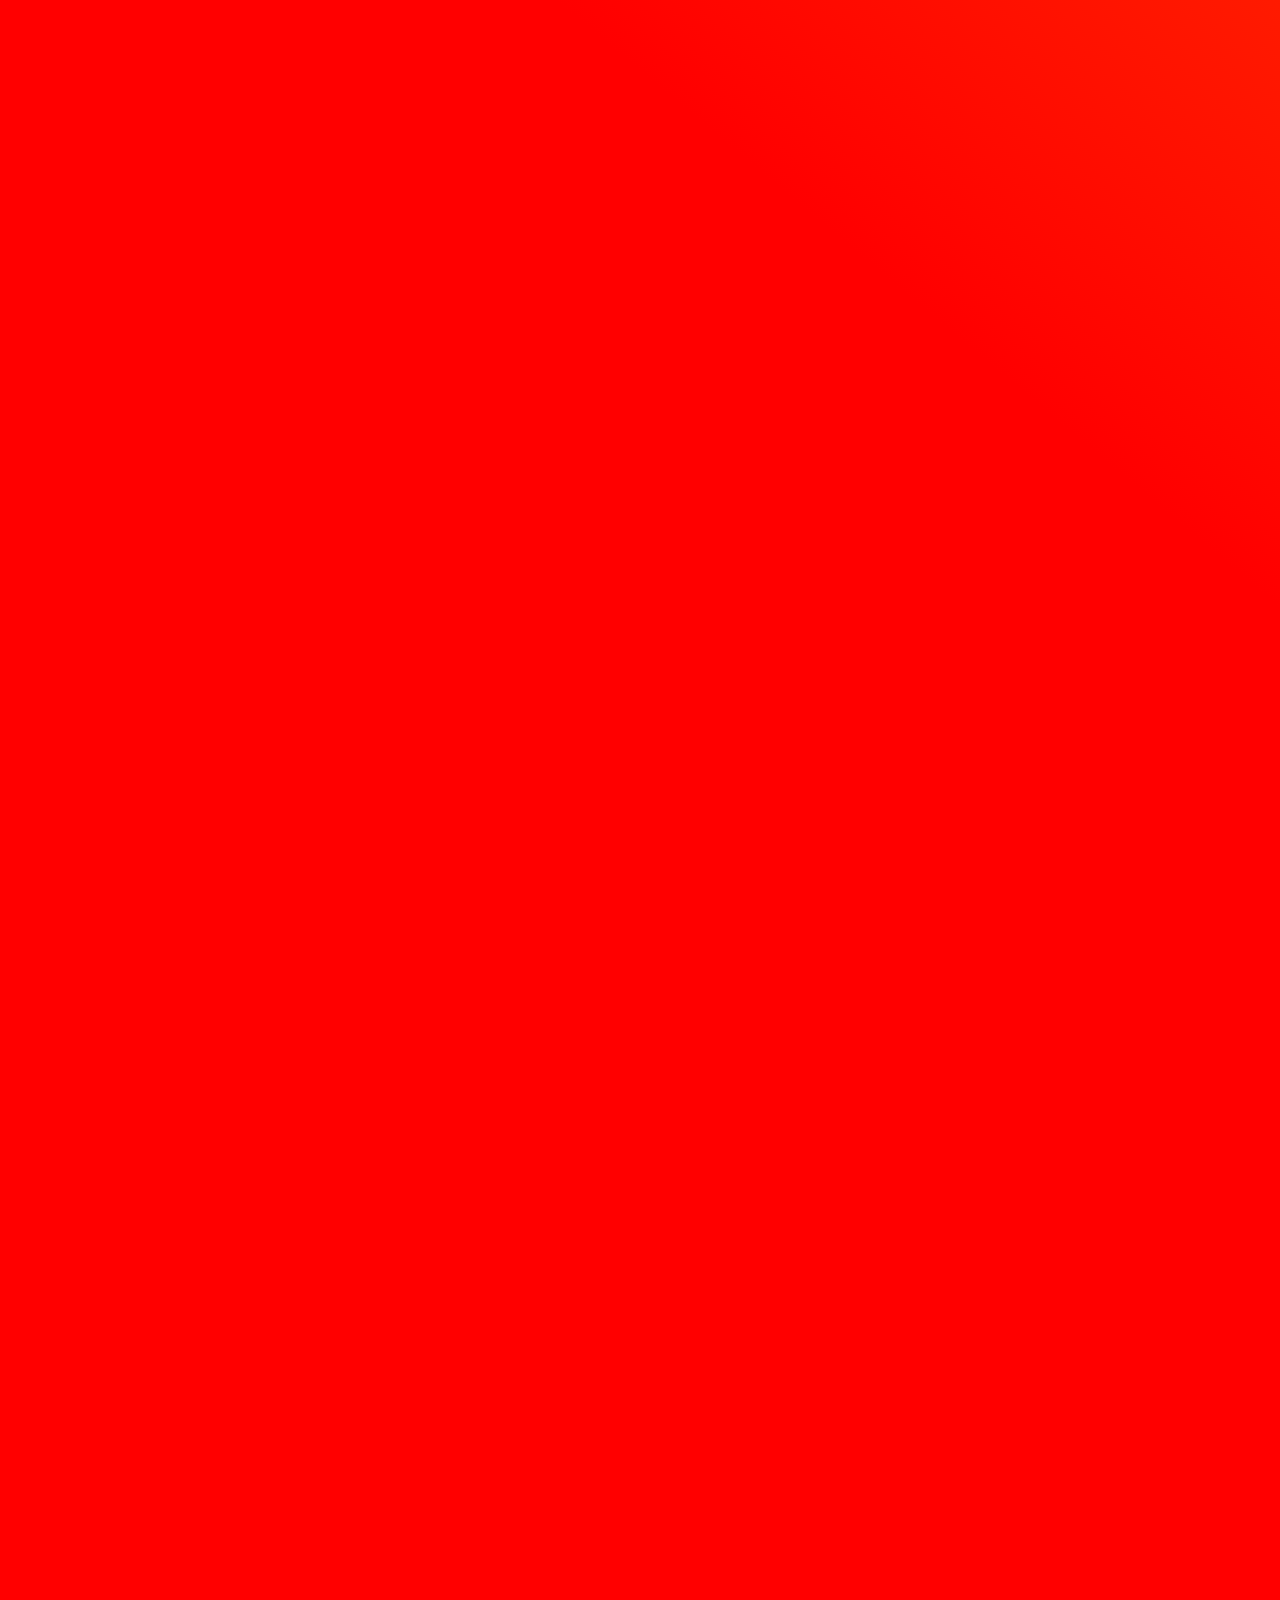
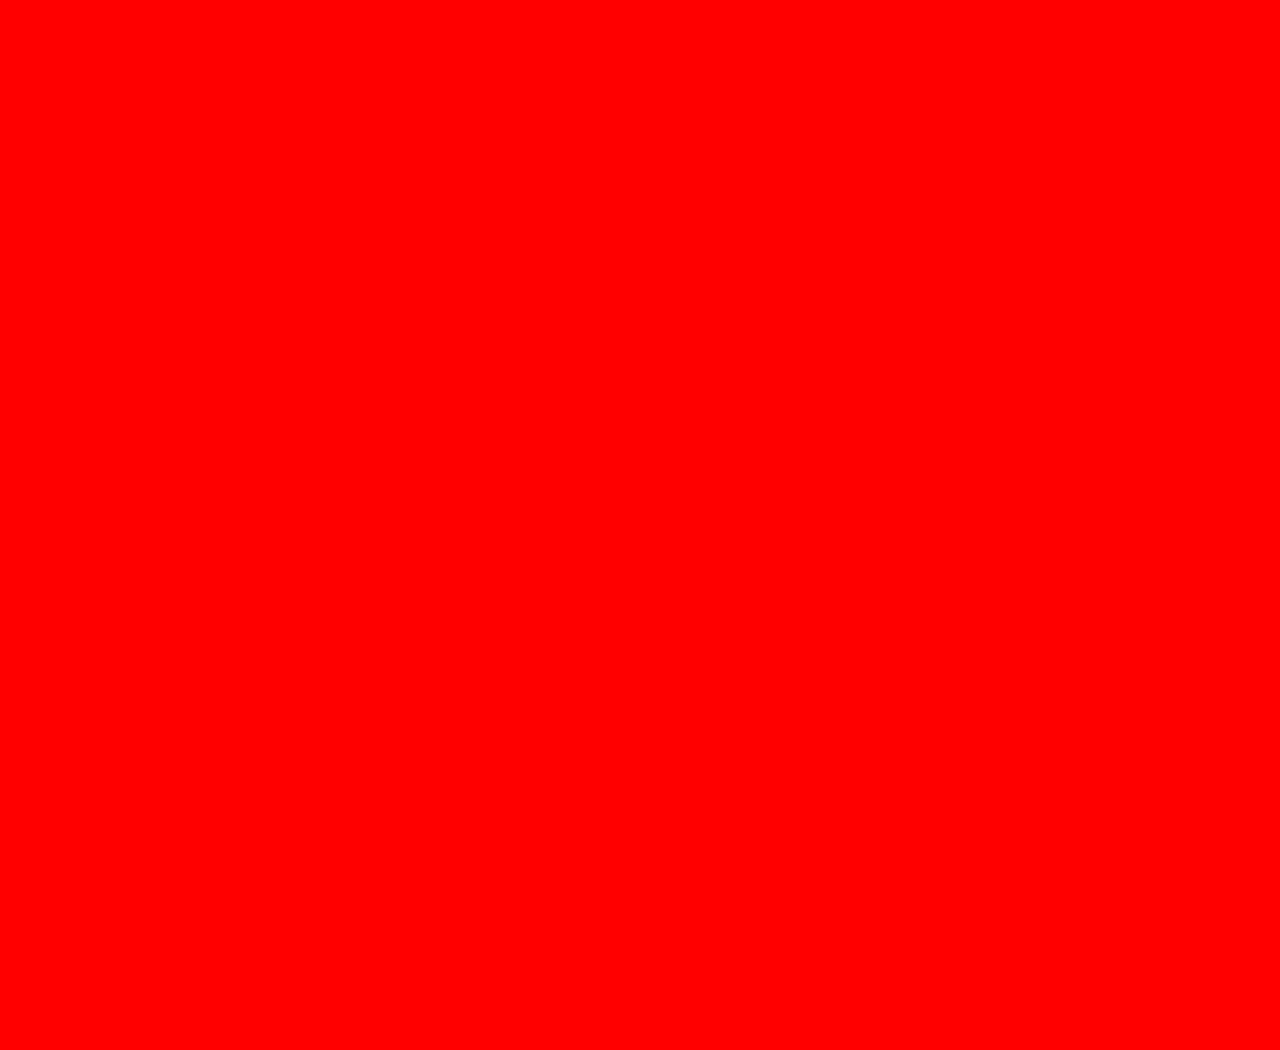
==== commit e1b80af9: "homepage iets aangepast" ====
--- a/index.html
+++ b/index.html
@@ -10,7 +10,6 @@
         <title>Vitalitytastic</title>
         <link rel="stylesheet" type="text/css" href="css/style.css">
         <link rel="preconnect" href="https://fonts.gstatic.com">
-        <link href="https://fonts.googleapis.com/css2?family=Roboto:wght@300&display=swap" rel="stylesheet">
     </head>
     <body>
             <header>
--- a/css/style.css
+++ b/css/style.css
@@ -1,47 +1,43 @@
-/* main achtergrond en font */
-html {
-background-image: linear-gradient(#ff8a00, #e52e71);
-background-image: linear-gradient(to right, violet, darkred, purple);
-background-image: linear-gradient(40deg, rgb(255 0 0) 45%, orange);
-background-repeat: no-repeat;
-background-size: 2000px 4000px ;
-font-family: 'Roboto', sans-serif; 
-}
-/* einde main achtergrond en font */
-/* mobile */
-@media screen and (min-width: 300px) and (max-width: 768px) {
-
-    /* logo */
-    .logo {
-    position: relative;
-    left: 205vw;
-    width: 200vw;
-    bottom: 5vh;
-    z-index: 2;
-}
-/* einde logo */
+/* main positioning, achtergrond en font */
+@import url('https://fonts.googleapis.com/css2?family=Roboto:wght@300&display=swap');
+html,
+body {
+    margin: 0;
+    padding: 0;
+    background-image: linear-gradient(40deg, rgb(255 0 0) 45%, orange);
+    background-repeat: no-repeat;
+    height: 650vh;
+    font-family: 'Roboto', sans-serif;
+}
+/* einde main positioning, achtergrond en font*/
+
+/* DESKTOP */
 /* navigatie */
 @keyframes checked-anim {
     50% {
         width: 3000px;
         height: 3000px;
+        z-index: 100;
     }
     100% {
-        width: 405%;
-        height: 400%;
+        width: 100%;
+        height: 100%;
         border-radius: 0;
+        z-index: 100;
     }
 }
 @keyframes not-checked-anim {
     0% {
         width: 3000px;
         height: 3000px;
-    }
-}
-li, a {
+        z-index: 100;
+    }
+}
+.menu-list,
+.menu-a {
     margin: 75px 0 -55px 0;
-    color: #f43b03;
-    font: 14pt "Roboto", sans-serif;
+    color: red;
+    font: 14pt "Times", sans-serif;
     font-weight: 700;
     line-height: 1.8;
     text-decoration: none;
@@ -50,55 +46,36 @@
     outline: 0;
     display: none;
 }
-li {
+.menu-list{
     width: 230px;
     text-indent: 56px;
 }
-a:focus {
+.menu-a:focus {
     display: block;
     color: #333;
     background-color: #eee;
-    transition: all .5s;
-}
-aside {
-    position: absolute;
-    color: white;
-    top: 35%;
-    right: 10%;
-    text-align: right;
+    transition: all 0.5s;
+    z-index: 100;
 }
 h1 {
     line-height: 0;
     font-size: 4vw;
     font-weight: 700;
 }
-h3 {
-    float: right;
-    line-height: .3;
-    font-size: 2.5vw;
-    font-weight: lighter;
-}
-h4 {
-    float: left;
-    margin-left: -2%;
-    font-size: 1.5vw;
-    font-weight: lighter;
-}
-#menu {
-    top: 0;
-    left: 0;
-    z-index: 4;
-}
-#trigger, #burger, #burger:before, #burger:after {
+
+#trigger,
+#burger,
+#burger:before,
+#burger:after {
     position: absolute;
     top: 25px;
     left: 25px;
-    background: #ff2701;
+    background: red;
     width: 30px;
     height: 5px;
-    transition: .2s ease;
+    transition: 0.2s ease;
     cursor: pointer;
-    z-index: 5;
+    z-index: 101;
 }
 #trigger {
     height: 25px;
@@ -117,469 +94,279 @@
 #menu-toggle:checked + #trigger + #burger {
     top: 35px;
     transform: rotate(180deg);
-    transition: transform .2s ease;
+    transition: transform 0.2s ease;
 }
 
 #menu-toggle:checked + #trigger + #burger:before {
-    width: 10px;
+    width: 20px;
     top: -2px;
     left: 18px;
     transform: rotate(45deg) translateX(-5px);
-    transition: transform .2s ease;
+    transition: transform 0.2s ease;
 }
 #menu-toggle:checked + #trigger + #burger:after {
     width: 20px;
     top: 2px;
     left: 18px;
     transform: rotate(-45deg) translateX(-5px);
-    transition: transform .2s ease;
+    transition: transform 0.2s ease;
 }
 #menu {
     position: absolute;
-    margin: 0; padding: 0;
+    margin: 0;
+    padding: 0;
     width: 110px;
     height: 110px;
     background-color: #fff;
     border-bottom-right-radius: 100%;
-    box-shadow: 0 2px 5px rgba(0,0,0,0.26);
-    animation: not-checked-anim .2s both;
-    transition: .2s;
-}
-
+    box-shadow: 0 2px 5px rgba(0, 0, 0, 0.26);
+    animation: not-checked-anim 0.2s both;
+    transition: 0.2s;
+}
 #menu-toggle:checked + #trigger + #burger + #menu {
     animation: checked-anim 1s ease both;
 }
-#menu-toggle:checked + #trigger ~ #menu > li, a {
+#menu-toggle:checked + #trigger ~ #menu > .menu-list,
+.menu-a {
     display: block;
 }
-[type="checkbox"]:not(:checked), [type="checkbox"]:checked {
+[type="checkbox"]:not(:checked),
+[type="checkbox"]:checked {
     display: none;
 }
 /* einde navigatie */
+
 /* introductie */
-.blikje {
+.page-intro {
     position: relative;
-    width: 250vw;
-    right: 50vw;
-}
-#intro-tekst{
-    width: 250vw;
+    display: flex;
+    margin-top: 1px;
+}
+
+#intro-tekst {
+    position: absolute;
+    left: 34vw;
+    top: 15vh;
+    color: white;
+    z-index: 1;
+}
+
+.h1-titel {
     position: relative;
-    left: 125vw;
-    bottom: 100vh;
-    font-size: 4.5rem;
-}
-#intro-tekst h1 {
-    font-size: 4.8rem;
-}
-/* einde introductie */
-/* item blokken */
-.blok1 h1, .blok2 h1, .blok3 h1, .blok6 h1, .blok7 h1, .blok8 h1 {display: none;}
-.blok4 {
-    position: relative;
-    width: 325vw;
-    height: 100vh;
-    background-color: white;
-    top: 65vh;
-    left: 30vw;
-    padding: 5vw;
-    border: 5px black solid;
-    border-radius: 50px;
-}
-.blok4 h1 {font-size: 5rem;}
-.blok5 {
-    position: relative;
-    width: 325vw;
-    height: 100vh;
-    background-color: white;
-    top: 85vh;
-    left: 30vw;
-    padding: 5vw;
-    border: 5px black solid;
-    border-radius: 50px;
-}
-.blok5 h1 {font-size: 5rem;}
-.rows {
-  height: 33.333333333333333333%;
-}
-.cols {
-  width: 200vw;
-  height: 200vw;
-  /*float: right;*/
-  /*height: 100%;*/
-  background-color: white;
-  border: solid;
-  font-size: 2.2vw;
-  text-align: center;
-  vertical-align: middle;
-  border-color: black;
-  display: inline-block;
-  border-radius: 50px;
-  margin-right: 10vw;
-}
-.cols h1 {
-    font-size: 5rem;
-}
-.cols:nth-child(6){
-    background-image: url(/images/contact.png);
-    background-position: center;
-}
-
-.mywrapper {
-    bottom: 290vh;
-    position: relative;
-    left: 3vw;
-    width: 400vw;
-    max-width: 500vw;
-    overflow-x: scroll;
-    white-space: nowrap;
-    padding: 5vw;
-}
-/* einde item blokken */
-}
-/* einde mobile */
-/* desktop */
-@media screen and (min-width: 1000px) {
-/* main */
-html {height: 350vh;}
-body {height: 350vh;}
-/* einde main */
-.text_info {
-    margin-top:80px;
-    margin-left:50px;
-    background-color:white;
-    width: 500px ;
-}
-/* logo */
+    font-size: 3rem;
+}
+.p-ondertitel {
+    position: absolute;
+    font-size: 1.5rem;
+    top: 7vh;
+}
+
 .logo {
     position: relative;
-    top: 0vh;
-    width: 20vw;
-    left: 78vw;
-}
-/* einde logo */
-/* navigatie */
-@keyframes checked-anim {
-    50% {
-        width: 3000px;
-        height: 3000px;
-    }
-    100% {
-        width: 100%;
-        height: 100%;
-        border-radius: 0;
-    }
-}
-@keyframes not-checked-anim {
-    0% {
-        width: 3000px;
-        height: 3000px;
-    }
-}
-li, a {
-    margin: 75px 0 -55px 0;
-    color: #f43b03;
-    font: 14pt "Roboto", sans-serif;
-    font-weight: 700;
-    line-height: 1.8;
-    text-decoration: none;
-    text-transform: none;
-    list-style: none;
-    outline: 0;
-    display: none;
-}
-li {
-    width: 230px;
-    text-indent: 56px;
-}
-a:focus {
-    display: block;
-    color: #333;
-    background-color: #eee;
-    transition: all .5s;
-}
-aside {
-    position: absolute;
-    color: white;
-    top: 35%;
-    right: 10%;
-    text-align: right;
-}
-h1 {
-    line-height: 0;
-    font-size: 4vw;
-    font-weight: 700;
-}
-h3 {
-    float: right;
-    line-height: .3;
-    font-size: 2.5vw;
-    font-weight: lighter;
-}
-h4 {
-    float: left;
-    margin-left: -2%;
-    font-size: 1.5vw;
-    font-weight: lighter;
-}
-#menu {
-    top: 0;
-    left: 0;
-    z-index: 4;
-}
-#trigger, #burger, #burger:before, #burger:after {
-    position: absolute;
-    top: 25px;
-    left: 25px;
-    background: #ff2701;
-    width: 30px;
-    height: 5px;
-    transition: .2s ease;
-    cursor: pointer;
-    z-index: 5;
-}
-#trigger {
-    height: 25px;
-    background: none;
-}
-#burger:before {
-    content: " ";
-    top: 10px;
-    left: 0;
-}
-#burger:after {
-    content: " ";
-    top: 20px;
-    left: 0;
-}
-#menu-toggle:checked + #trigger + #burger {
-    top: 35px;
-    transform: rotate(180deg);
-    transition: transform .2s ease;
-}
-
-#menu-toggle:checked + #trigger + #burger:before {
-    width: 20px;
-    top: -2px;
-    left: 18px;
-    transform: rotate(45deg) translateX(-5px);
-    transition: transform .2s ease;
-}
-#menu-toggle:checked + #trigger + #burger:after {
-    width: 20px;
-    top: 2px;
-    left: 18px;
-    transform: rotate(-45deg) translateX(-5px);
-    transition: transform .2s ease;
-}
-#menu {
-    position: absolute;
-    margin: 0; padding: 0;
-    width: 110px;
-    height: 110px;
-    background-color: #fff;
-    border-bottom-right-radius: 100%;
-    box-shadow: 0 2px 5px rgba(0,0,0,0.26);
-    animation: not-checked-anim .2s both;
-    transition: .2s;
-}
-
-#menu-toggle:checked + #trigger + #burger + #menu {
-    animation: checked-anim 1s ease both;
-}
-#menu-toggle:checked + #trigger ~ #menu > li, a {
-    display: block;
-}
-[type="checkbox"]:not(:checked), [type="checkbox"]:checked {
-    display: none;
-}
-/* einde navigatie */
-/* introductie */
+    width: 20vw;
+    top: 1vh;
+    left: 80vw;
+}
 .blikje {
-    position: relative;
-    top: 10vh;
-    left: 1vw;
+    position: absolute;
+    top: 5vh;
+    left: 5vw;
     width: 40vw;
     z-index: 1;
 }
-#intro-tekst {
-    width: 55vw;
+/* intro end */
+
+/* blokken begin */
+.blokken {
+    display: grid;
+    grid-template-columns: 1fr;
+    grid-template-rows: 150vh 350vh;
+    margin-top: 60vh;
+}
+
+.h1-blokken {
     position: relative;
-    left: 30vw;
-    bottom: 50vh;
-    color: white;
-    z-index: 1;
-}
-#intro-tekst h1 {
-    font-size: 3rem;
-}
-#intro-tekst p {
-    font-size: 1.5rem;
-}
-/* einde introductie */
-/* informatie blokken */
-.blok1 {
-    position: relative;
-    background-color: white;
-    height: 40vh;
-    width: 20vw;
-    left: 10vw;
-    margin: 5vw;
-    z-index: 1;
-    border-radius: 50px;
-}
-.blok1 h1 {
-    position: relative;
-    top: 5vh;
-    left: 3vw;
-    font-size: 1.5rem;
-    border-radius: 50px;
-}
-.blok2 {
-    position: relative;
-    background-color: white;
-    height: 40vh;
-    width: 20vw;
-    left: 35vw;
-    bottom: 50.5vh;
-    margin: 5vw;
-    z-index: 1;
-    border-radius: 50px;
-}
-.blok2 h1 {
-    position: relative;
-    top: 5vh;
-    left: 2.5vw;
-    font-size: 1.5rem;
-}
-.blok3 {
-    position: relative;
-    background-color: white;
-    height: 40vh;
-    width: 20vw;
-    left: 60vw;
-    bottom: 101vh;
-    margin: 5vw;
-    z-index: 1;
-    border-radius: 50px;
-}
-.blok3 h1 {
-    position: relative;
-    top: 5vh;
-    left: 4vw;
-    font-size: 1.5rem;
-}
-.blok4 {
-    position: relative;
-    background-color: white;
+    font-size: 24px;
+    left: 2vw;
+    top: 2vh;
+}
+
+.blokken-klein {
+    display: grid;
+    grid-template-columns: .5fr .5fr .5fr;
+    grid-template-rows: .2fr 1fr 1fr;
+     
+}
+
+.blokken-groot {
+    display: grid;
+    grid-template-columns: 1fr;
+}
+
+.blok1-groot {
+    width: 70vw;
     height: 50vh;
+    background: #eee;
+    margin-top: 10vh;
+    margin-left: 14vw;
+    border-radius: 50px;
+    box-shadow: 0 20px 25px rgba(0,0,0,0.15);
+}
+.blok2-groot {
     width: 70vw;
-    left: 10vw;
-    bottom: 100vh;
-    margin: 5vw;
-    z-index: 1;
-    border-radius: 50px;
-}
-.blok4 h1 {
-    position: relative;
-    top: 5vh;
-    left: 2vw;
-    font-size: 1.5rem;
-}
-.blok5 {
-    position: relative;
-    background-color: white;
     height: 50vh;
-    width: 70vw;
-    left: 10vw;
-    bottom: 100vh;
-    margin: 5vw;
-    z-index: 1;
-    border-radius: 50px;
-}
-.blok5 h1 {
-    position: relative;
-    top: 5vh;
-    left: 2vw;
-    font-size: 1.5rem;
-}
-.blok6 {
-    position: relative;
-    background-color: white;
-    height: 40vh;
-    width: 20vw;
-    left: 10vw;
-    bottom: 100vh;
-    margin: 5vw;
-    z-index: 1;
-    border-radius: 50px;
-}
-.blok6 h1 {
-    position: relative;
-    top: 5vh;
-    left: 5vw;
-    font-size: 1.5rem;
-}
-.blok7 {
-    position: relative;
-    background-color: white;
-    height: 40vh;
-    width: 20vw;
-    left: 35vw;
-    bottom: 150.5vh;
-    margin: 5vw;
-    z-index: 1;
-    border-radius: 50px;
-}
-.blok7 h1 {
-    position: relative;
-    top: 5vh;
-    left: 4.5vw;
-    font-size: 1.5rem;
-}
-.blok8 {
-    position: relative;
-    background-color: white;
-    height: 40vh;
-    width: 20vw;
-    left: 60vw;
-    bottom: 200.5vh;
-    margin: 5vw;
-    z-index: 1;
-    border-radius: 50px;
-}
-.blok8 h1 {
-    position: relative;
-    top: 5vh;
-    left: 6vw;
-    font-size: 1.5rem;
-}
-.rows {display: none;}
-/* einde informatie blokken */
-/* product informatie pagina */
-.item-border{
-    position: relative;
-    top: 10vh;
-    left: 10vw;
-    background-color: orange;
-    border-radius: 20%;
-    height: 90vh;
-    width: 40vw;
-}
-table {
-    position: relative;
-    bottom: 75vh;
-    left: 13vw;
-}
-td, th {
-    width: 10vw;
-    text-align: center;
-}
-.vita {
-    margin-top: 5vh;
-}
-.vita caption {
-    font-weight: bold;
-}
-}
-/* einde desktop */+    background: #eee;
+    margin-top: -15vh;
+    margin-left: 14vw;
+    border-radius: 50px;
+    box-shadow: 0 20px 25px rgba(0,0,0,0.15);
+}
+.blok3-klein {
+    width: 20vw;
+    height: 40vh;
+    background: #eee;
+    margin-top: -15vh;
+    margin-left: 8vw;
+    border-radius: 50px;
+    box-shadow: 0 20px 25px rgba(0,0,0,0.15);
+}
+.blok4-klein {
+    width: 20vw;
+    height: 40vh;
+    background: #eee;
+    margin-top: -15vh;
+    margin-left: 6.8vw;
+    border-radius: 50px;
+    box-shadow: 0 20px 25px rgba(0,0,0,0.15);
+}
+.blok5-klein {
+    width: 20vw;
+    height: 40vh;
+    background: #eee;
+    margin-top: -15vh;
+    margin-left: 6vw;
+    border-radius: 50px;
+    box-shadow: 0 20px 25px rgba(0,0,0,0.15);
+}
+.blok6-klein {
+    width: 20vw;
+    height: 40vh;
+    background: #eee;
+    margin-left: 8vw;
+    border-radius: 50px;
+    box-shadow: 0 20px 25px rgba(0,0,0,0.15);
+}
+.blok7-klein {
+    width: 20vw;
+    height: 40vh;
+    background: #eee;
+    margin-left: 6.8vw;
+    border-radius: 50px;
+    box-shadow: 0 20px 25px rgba(0,0,0,0.15);
+}
+.blok8-klein {
+    width: 20vw;
+    height: 40vh;
+    background: #eee;
+    margin-left: 6vw;
+    border-radius: 50px;
+    box-shadow: 0 20px 25px rgba(0,0,0,0.15);
+}
+/* blokken end */
+
+/* ------! MOBILE IPHONE 6 t/m X  !------ */
+@media (max-width: 600px) {
+    /*main*/
+    html,
+    body {
+        margin: 0;
+        padding: 0;
+        width: 100vw;
+        height: 650vh;
+        overflow-x: hidden;
+    }
+    /*main end*/
+
+    /*intro*/
+    .logo {
+        width: 55vw;
+        height: auto;
+        left: 50vw;
+        top: 0;
+    }
+    .page-intro {
+        display: flex;
+        flex-direction: column;
+    }
+    .blikje {
+        position: relative;
+        top: -0vh;
+        z-index: 1;
+        width: 150vw;
+        height: auto;
+        left: -25vw;
+    }
+    #intro-tekst {
+        z-index: 2;
+        position: absolute;
+        text-align: center;
+        top: 60vh;
+        left: 0;
+        display: flex;
+        flex-direction: column;
+    }
+    .h1-titel {
+        z-index: 2;
+        position: absolute;
+        font-size: 28px;
+        width: 100vw;
+        left: 1vw;
+    }
+    .p-ondertitel {
+        z-index: 2;
+        position: absolute;
+        font-size: 18px;
+        width: 100vw;
+        left: 1vw;
+        top: 3vh;
+    }
+    /*intro end*/
+
+    /*blokken*/
+    .blokken {
+        z-index: 2;
+        display: grid;
+        grid-template-columns: 1fr;
+        grid-template-rows: 1fr;
+        margin-top: 10vh;
+    }
+    .blokken-klein {
+        z-index: 2;
+        display: grid;
+        grid-template-columns: 1fr;
+        grid-template-rows: 1fr;
+    }
+    .blok1-groot, .blok2-groot, .blok3-klein, .blok4-klein, .blok5-klein, .blok6-klein, .blok7-klein, .blok8-klein {
+        z-index: 2;
+        height: 70vh;
+        width: 72vw;
+    }
+    .blok2-groot, .blok3-klein, .blok4-klein, .blok5-klein, .blok6-klein, .blok7-klein, .blok8-klein {
+        z-index: 2;
+        margin-top: 100px;
+        margin-left: 14vw;
+    }
+    .blok8-klein {
+        margin-bottom: 10vh;
+    }
+    .h1-blokken {
+        z-index: 2;
+        width: max-content;
+        font-size: 20px;
+        margin-left: auto;
+        margin-right: auto;
+        left: -1vw;
+        top: 2vh;
+    }
+    /*blokken end*/
+}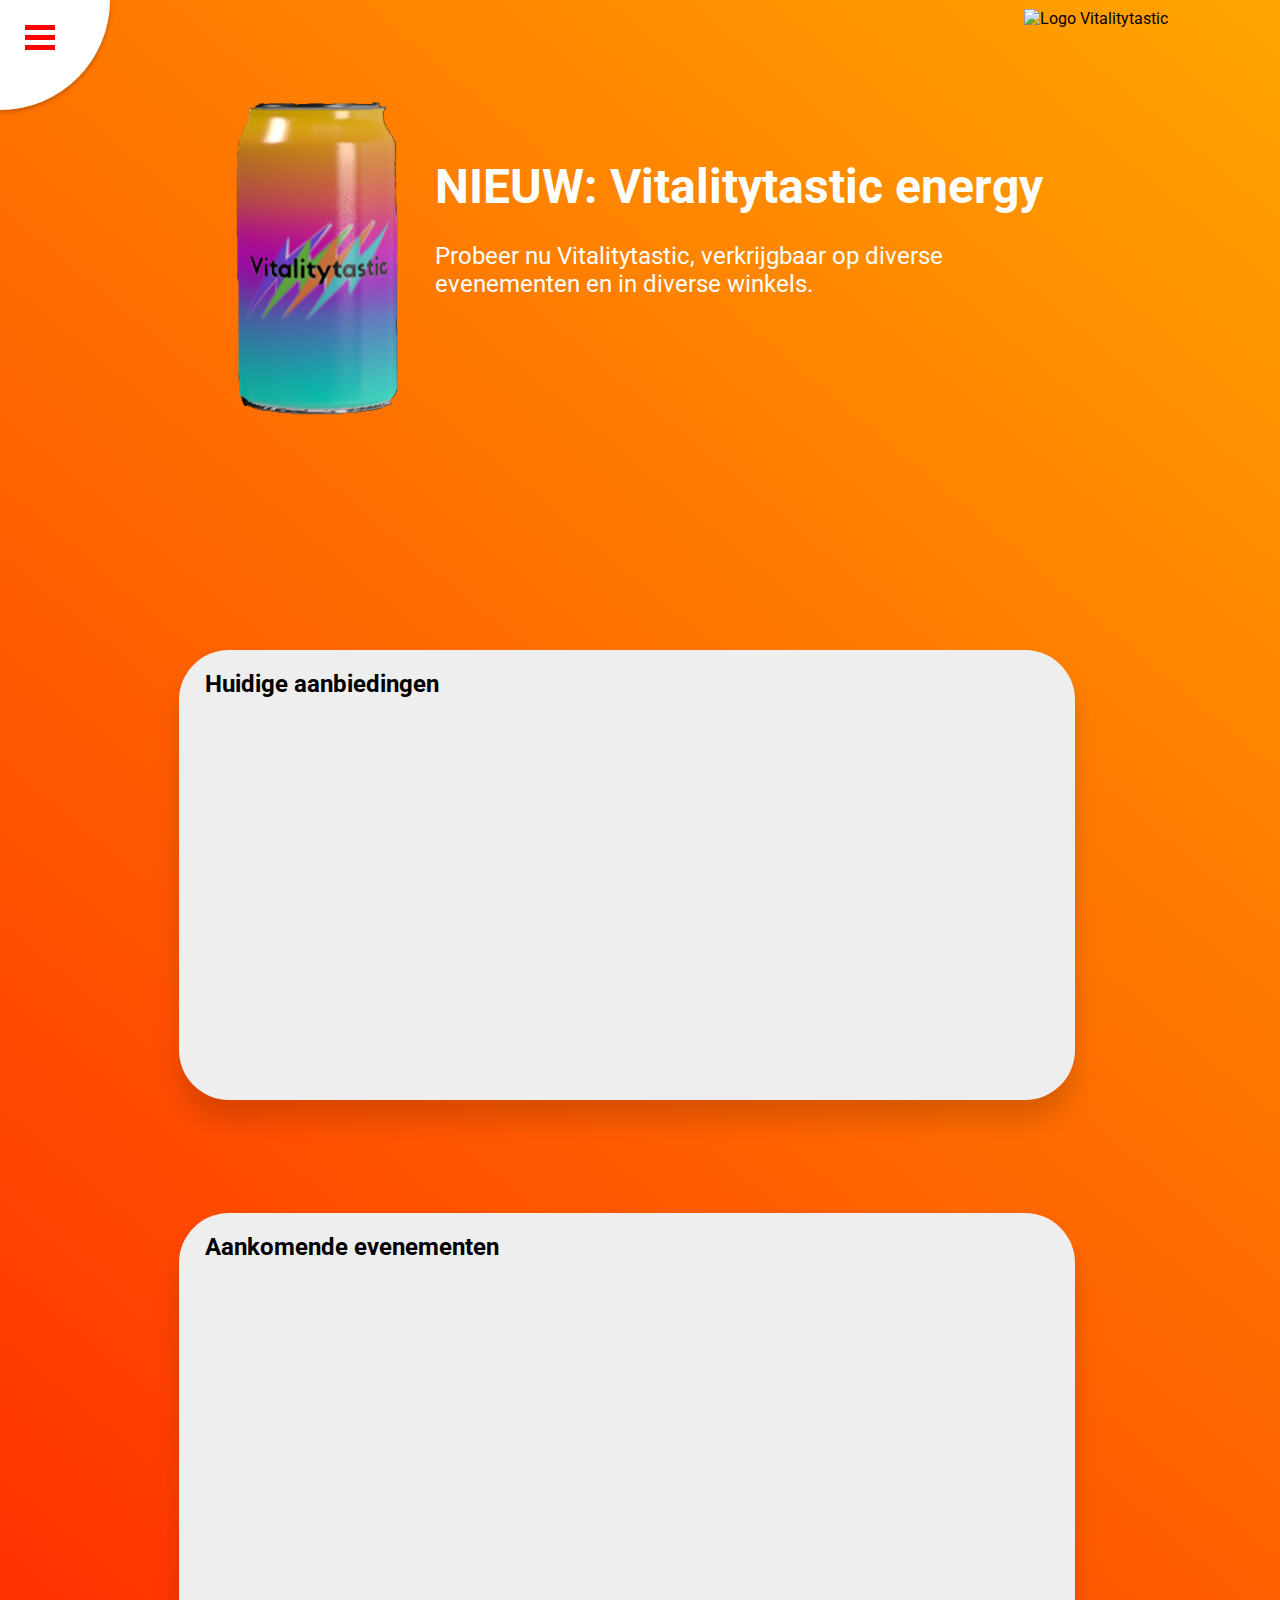
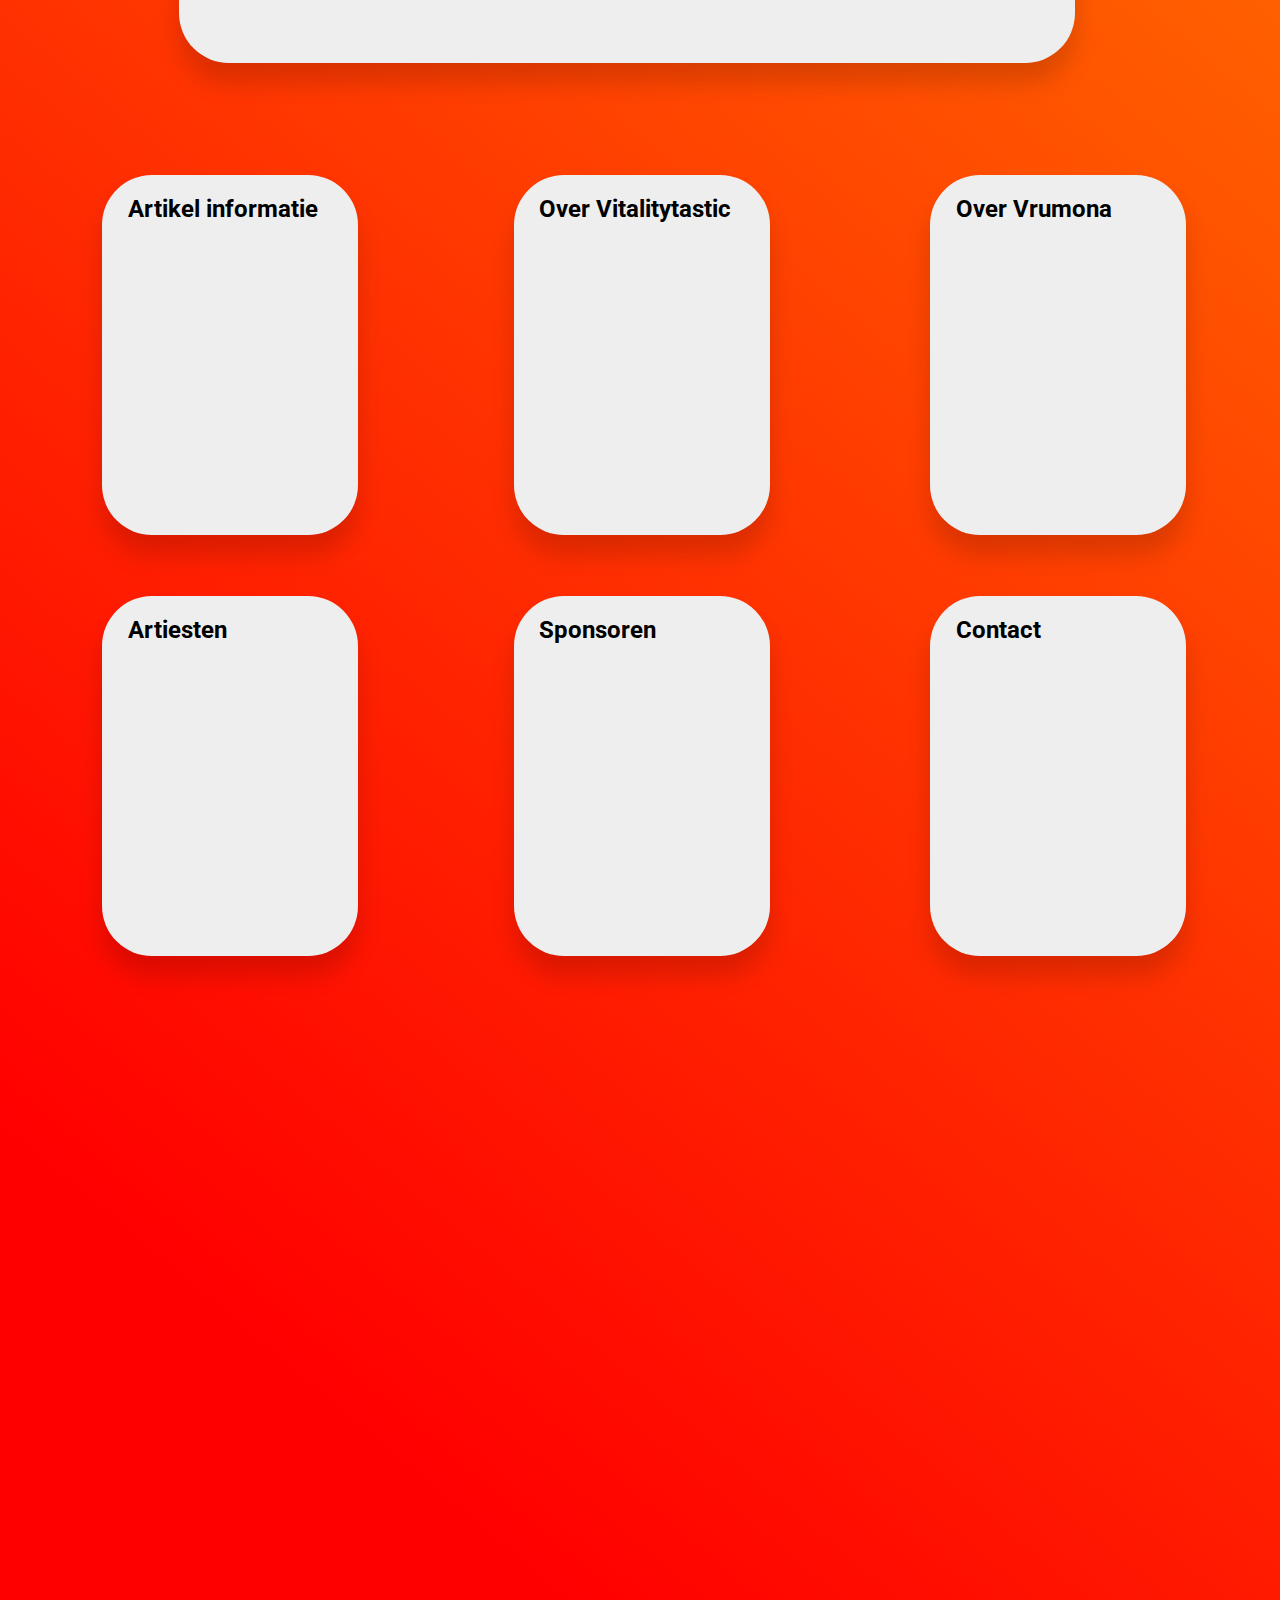
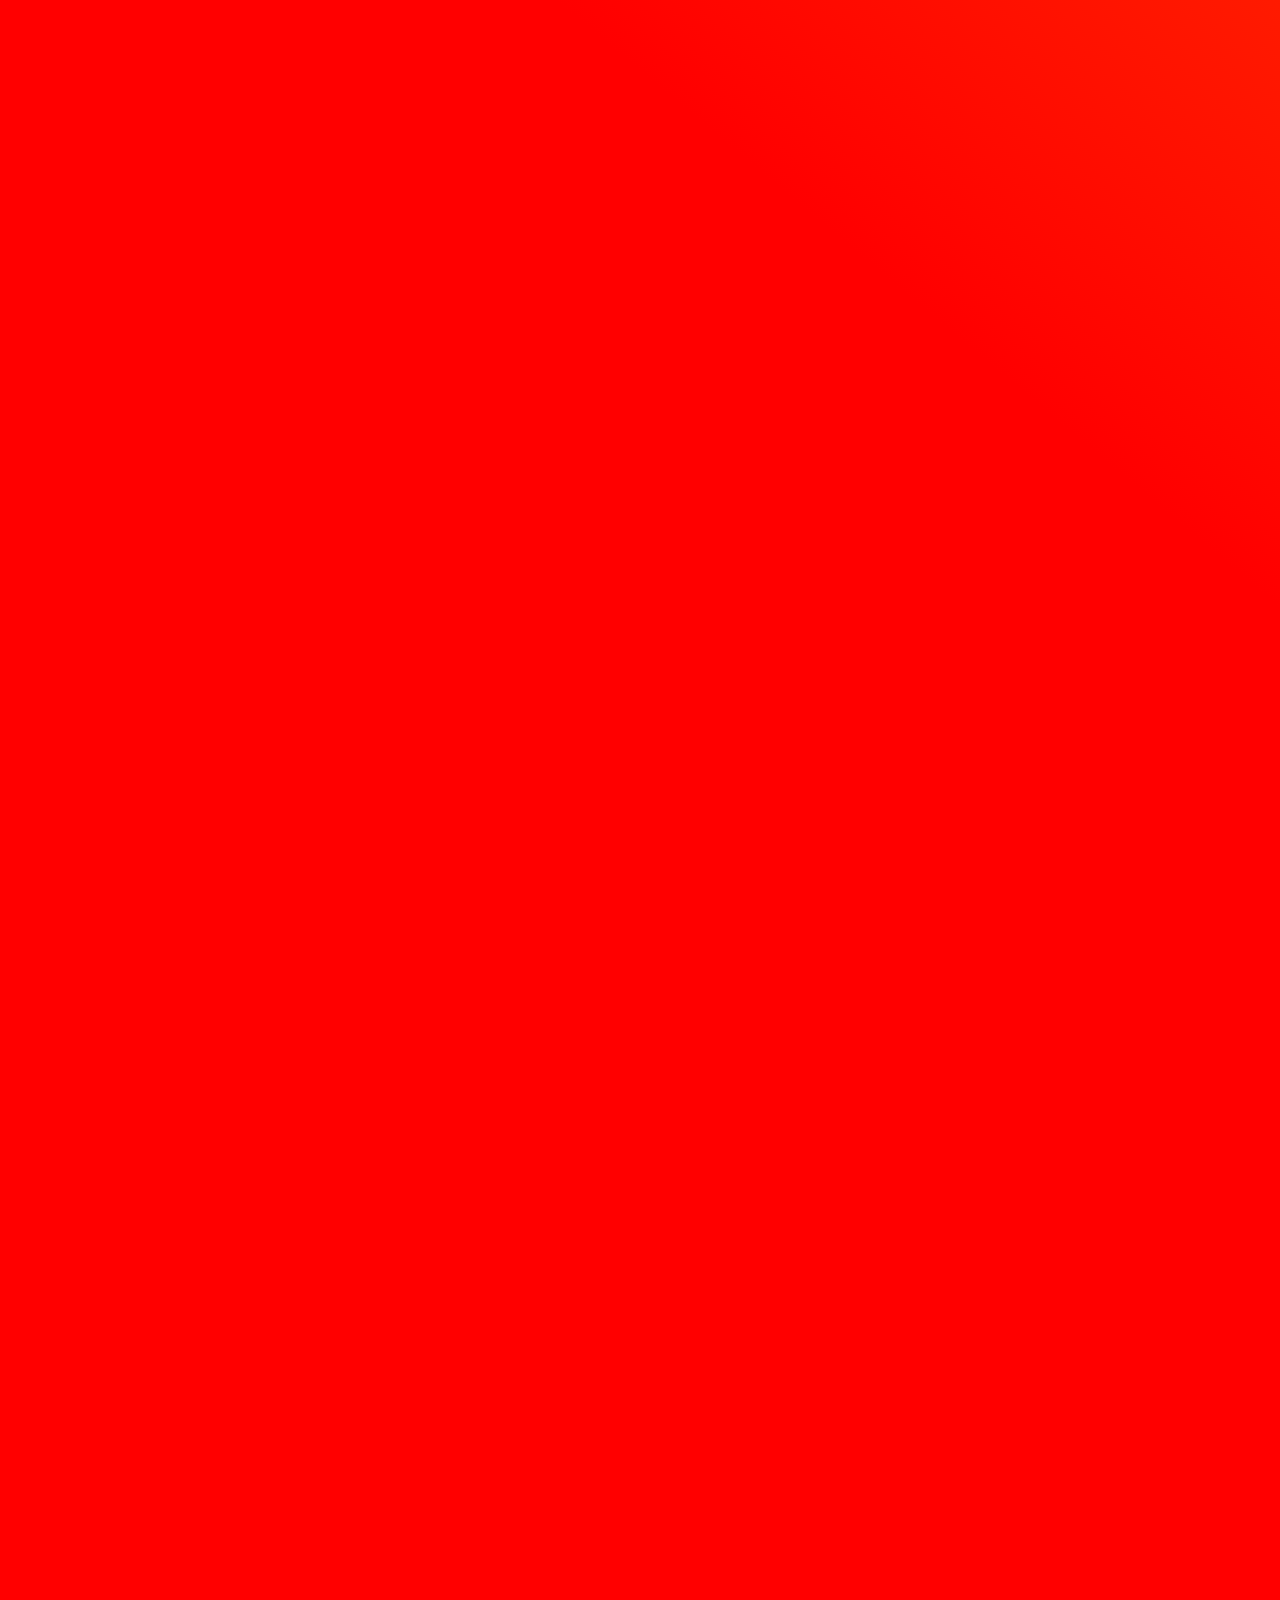
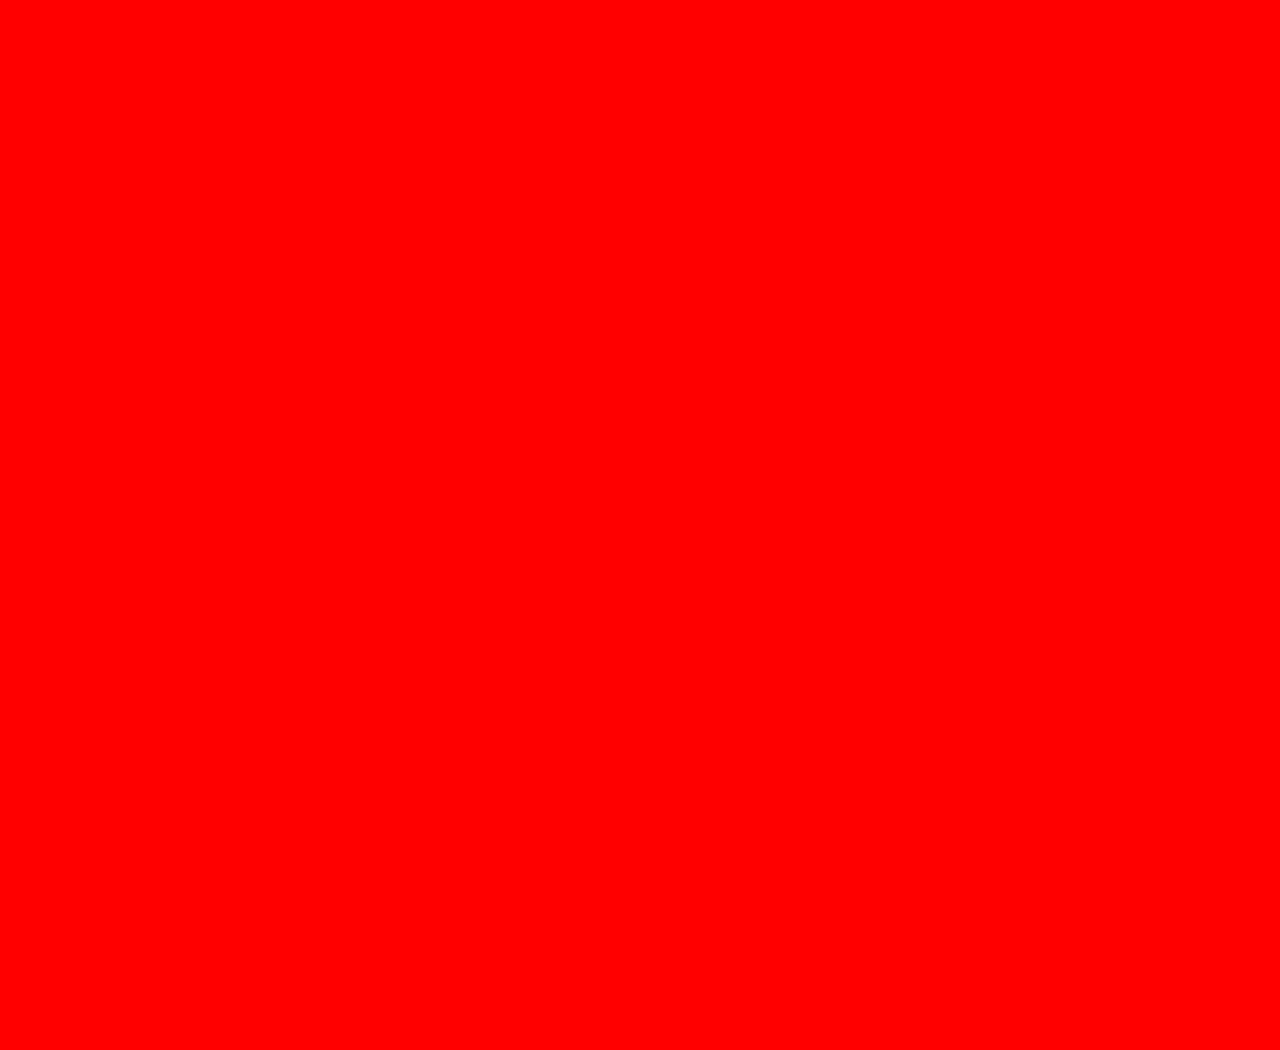
==== commit 57ebe3df: "kleine aanpassing gedaan" ====
--- a/index.html
+++ b/index.html
@@ -21,8 +21,8 @@
                     <li class="menu-list"><a class="menu-a" href="#">Evenementen</a></li>
                     <li class="menu-list"><a class="menu-a" href="#">Artiesten</a></li>
                     <li class="menu-list"><a class="menu-a" href="#">Sponsoren</a></li>
-                    <li class="menu-list"><a class="menu-a" href="#">Bedrijf informatie</a></li>
-                    <li class="menu-list"><a class="menu-a" href="#">Product Informatie</a></li>
+                    <li class="menu-list"><a class="menu-a" href="#">Over Vrumona</a></li>
+                    <li class="menu-list"><a class="menu-a" href="artikelinfo.html">Product Informatie</a></li>
                     <li class="menu-list"><a class="menu-a" href="index.contact.html">Contact</a></li>
                     <li class="menu-list"><a class="menu-a" href="#">About Us</a></li>
                 </ul>
@@ -41,7 +41,7 @@
                 <div class="blokken-groot"> <!--------------------- extra div's geplaatst om stukken duidelijker te scheiden --------------------->
                 <div class="blok1-groot">
                     <article class="blok1">
-                        <h1 class="h1-blokken">Laatste aanbiedingen</h1>
+                        <h1 class="h1-blokken">Huidige aanbiedingen</h1>
                     </article>
                 </div>
                 <div class="blok2-groot">
--- a/css/style.css
+++ b/css/style.css
@@ -8,6 +8,7 @@
     background-repeat: no-repeat;
     height: 650vh;
     font-family: 'Roboto', sans-serif;
+    overflow-x: hidden;
 }
 /* einde main positioning, achtergrond en font*/
 
@@ -37,7 +38,7 @@
 .menu-a {
     margin: 75px 0 -55px 0;
     color: red;
-    font: 14pt "Times", sans-serif;
+    font: 14pt;
     font-weight: 700;
     line-height: 1.8;
     text-decoration: none;
@@ -273,6 +274,143 @@
     box-shadow: 0 20px 25px rgba(0,0,0,0.15);
 }
 /* blokken end */
+/* Repsonive */
+
+/* ------! Ipad Pro !------ */
+@media (max-width: 1224px) and (min-width: 1024px) {
+    body, html {
+        overflow-x: hidden;
+    }
+    /* intro */
+    .logo {
+        width: 32vw;
+        height: auto;
+        left: 70vw;
+        top: 0;
+    }
+    .blikje {
+        width: 70vw;
+        left: -5vw;
+        top: 10vh;
+        height: auto;
+    }
+    .intro-tekst {
+        position: relative;
+        width: 50%;
+    }
+    .h1-titel {
+        width: 70%;
+        font-size: 46px;
+        left: 10vw;
+        top: 2vh;
+        line-height: 50px;
+    }
+    .p-ondertitel {
+        width: 80%;
+        font-size: 30px;
+        left: 10vw;
+        margin-top: 8.5vh;
+    }
+    /* end intro */
+
+    /* blokken */
+    .blokken {
+        z-index: 2;
+        display: grid;
+        grid-template-columns: 1fr;
+        grid-template-rows: 1fr;
+        margin-top: 68vh;
+    }
+    .blokken-klein {
+        z-index: 2;
+        display: grid;
+        grid-template-columns: 1fr;
+        grid-template-rows: 1fr;
+    }
+    .blok1-groot, .blok2-groot, .blok3-klein, .blok4-klein, .blok5-klein, .blok6-klein, .blok7-klein, .blok8-klein {
+        z-index: 2;
+        height: 70vh;
+        width: 72vw;
+    }
+    .blok2-groot, .blok3-klein, .blok4-klein, .blok5-klein, .blok6-klein, .blok7-klein, .blok8-klein {
+        z-index: 2;
+        margin-top: 50vh;
+        margin-left: 14vw;
+    }
+    .h1-blokken {
+        text-align: center;
+        margin-right: 5vw;
+        font-size: 36px;
+    }
+}
+
+/* ------! Ipad !------ */
+@media (max-width: 991px) {
+    body, html {
+        overflow-x: hidden;
+    }
+    /* intro */
+    .logo {
+        width: 32vw;
+        height: auto;
+        left: 70vw;
+        top: 0;
+    }
+    .blikje {
+        width: 70vw;
+        left: -5vw;
+        top: 10vh;
+        height: auto;
+    }
+    .intro-tekst {
+        position: relative;
+        width: 50%;
+    }
+    .h1-titel {
+        width: 70%;
+        font-size: 38px;
+        left: 10vw;
+        top: 4vh;
+        line-height: 50px;
+    }
+    .p-ondertitel {
+        width: 70%;
+        font-size: 26px;
+        left: 10.3vw;
+        margin-top: 12.5vh;
+    }
+    /* end intro */
+
+    /* blokken */
+    .blokken {
+        z-index: 2;
+        display: grid;
+        grid-template-columns: 1fr;
+        grid-template-rows: 1fr;
+        margin-top: 68vh;
+    }
+    .blokken-klein {
+        z-index: 2;
+        display: grid;
+        grid-template-columns: 1fr;
+        grid-template-rows: 1fr;
+    }
+    .blok1-groot, .blok2-groot, .blok3-klein, .blok4-klein, .blok5-klein, .blok6-klein, .blok7-klein, .blok8-klein {
+        z-index: 2;
+        height: 70vh;
+        width: 72vw;
+    }
+    .blok2-groot, .blok3-klein, .blok4-klein, .blok5-klein, .blok6-klein, .blok7-klein, .blok8-klein {
+        z-index: 2;
+        margin-top: 50vh;
+        margin-left: 14vw;
+    }
+    .h1-blokken {
+        text-align: center;
+        margin-right: 5vw;
+        font-size: 32px;
+    }
+}
 
 /* ------! MOBILE IPHONE 6 t/m X  !------ */
 @media (max-width: 600px) {
@@ -299,12 +437,12 @@
         flex-direction: column;
     }
     .blikje {
-        position: relative;
-        top: -0vh;
+        position: fixed;
         z-index: 1;
         width: 150vw;
         height: auto;
-        left: -25vw;
+        margin-top: 10vh;
+        margin-left: -28vw;
     }
     #intro-tekst {
         z-index: 2;
@@ -338,7 +476,7 @@
         display: grid;
         grid-template-columns: 1fr;
         grid-template-rows: 1fr;
-        margin-top: 10vh;
+        margin-top: 120vh;
     }
     .blokken-klein {
         z-index: 2;
@@ -355,9 +493,6 @@
         z-index: 2;
         margin-top: 100px;
         margin-left: 14vw;
-    }
-    .blok8-klein {
-        margin-bottom: 10vh;
     }
     .h1-blokken {
         z-index: 2;
@@ -369,4 +504,14 @@
         top: 2vh;
     }
     /*blokken end*/
+}
+
+/* ------! MOBILE IPHONE 4 t/m 5/SE  !------ */
+@media (max-width: 568px) {
+    .h1-titel {
+        font-size: 24px;
+    }
+    .h1-blokken {
+        font-size: 18px;
+    }
 }